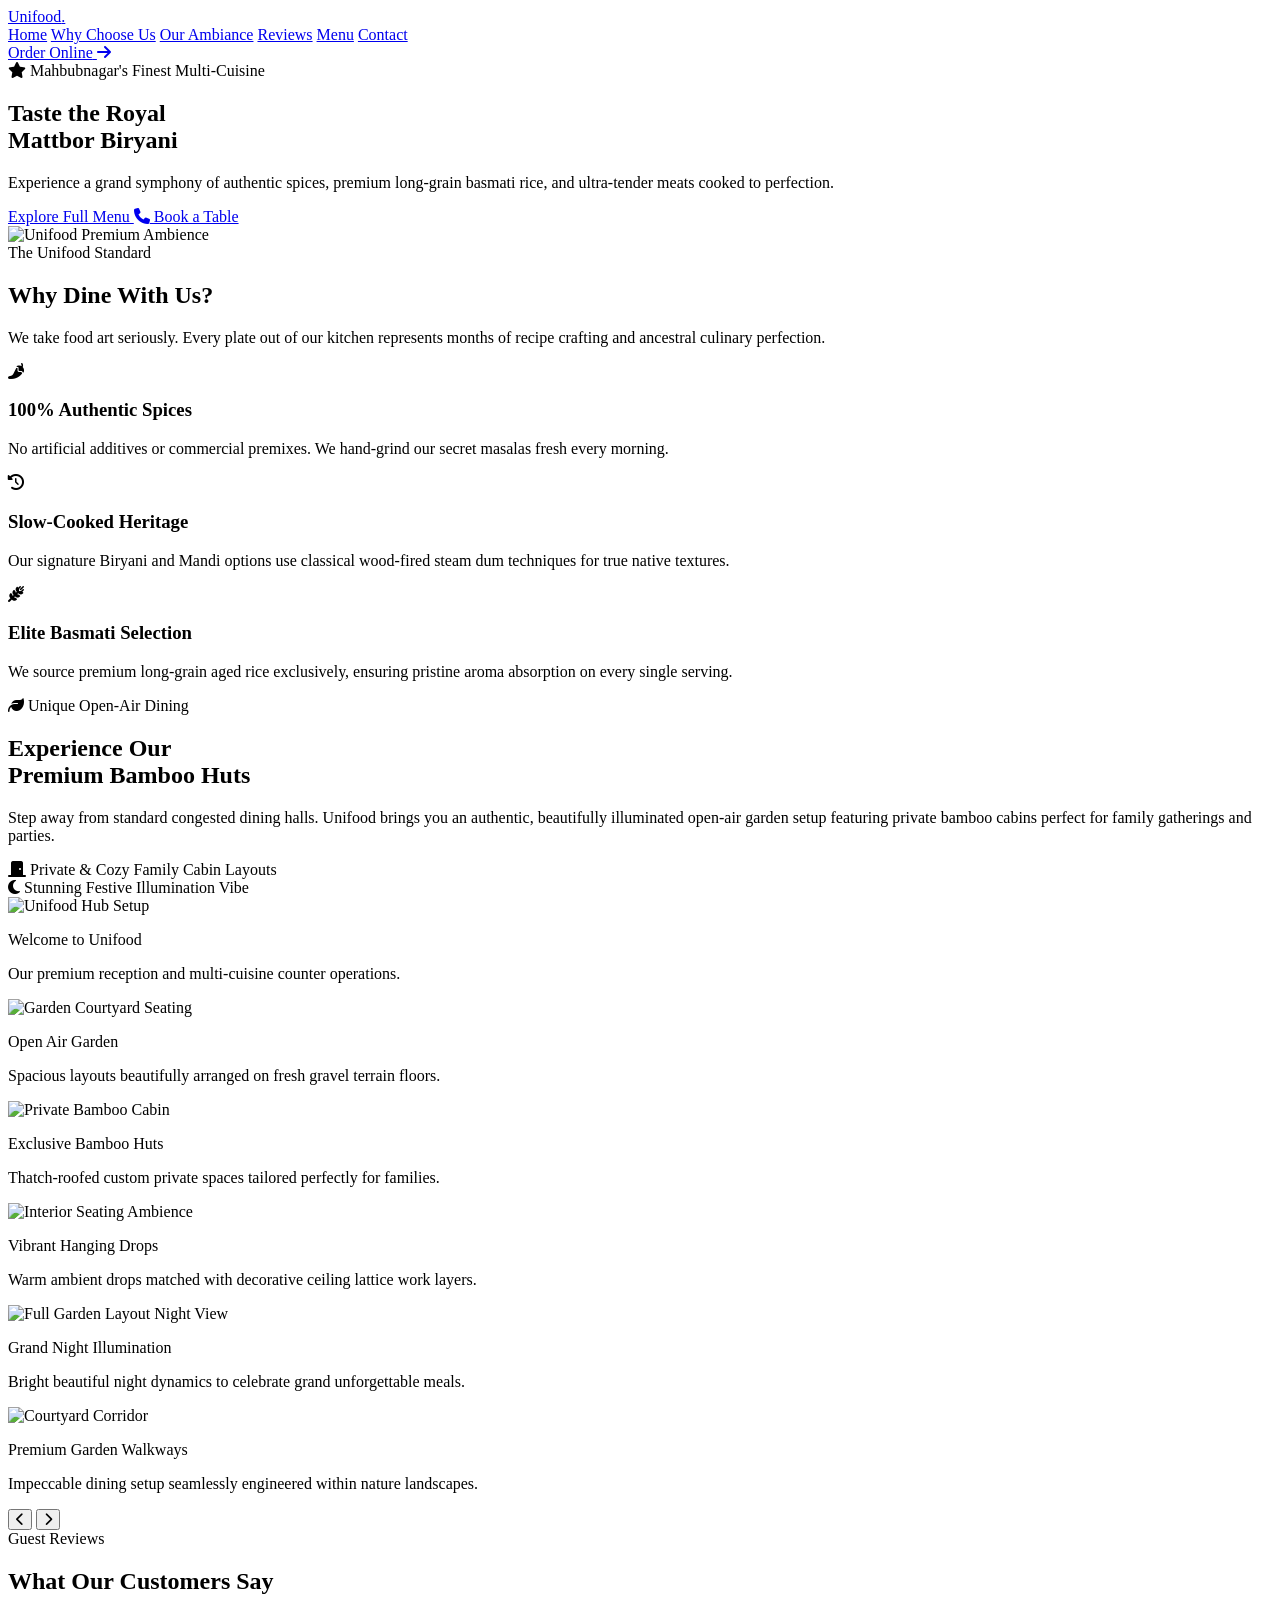
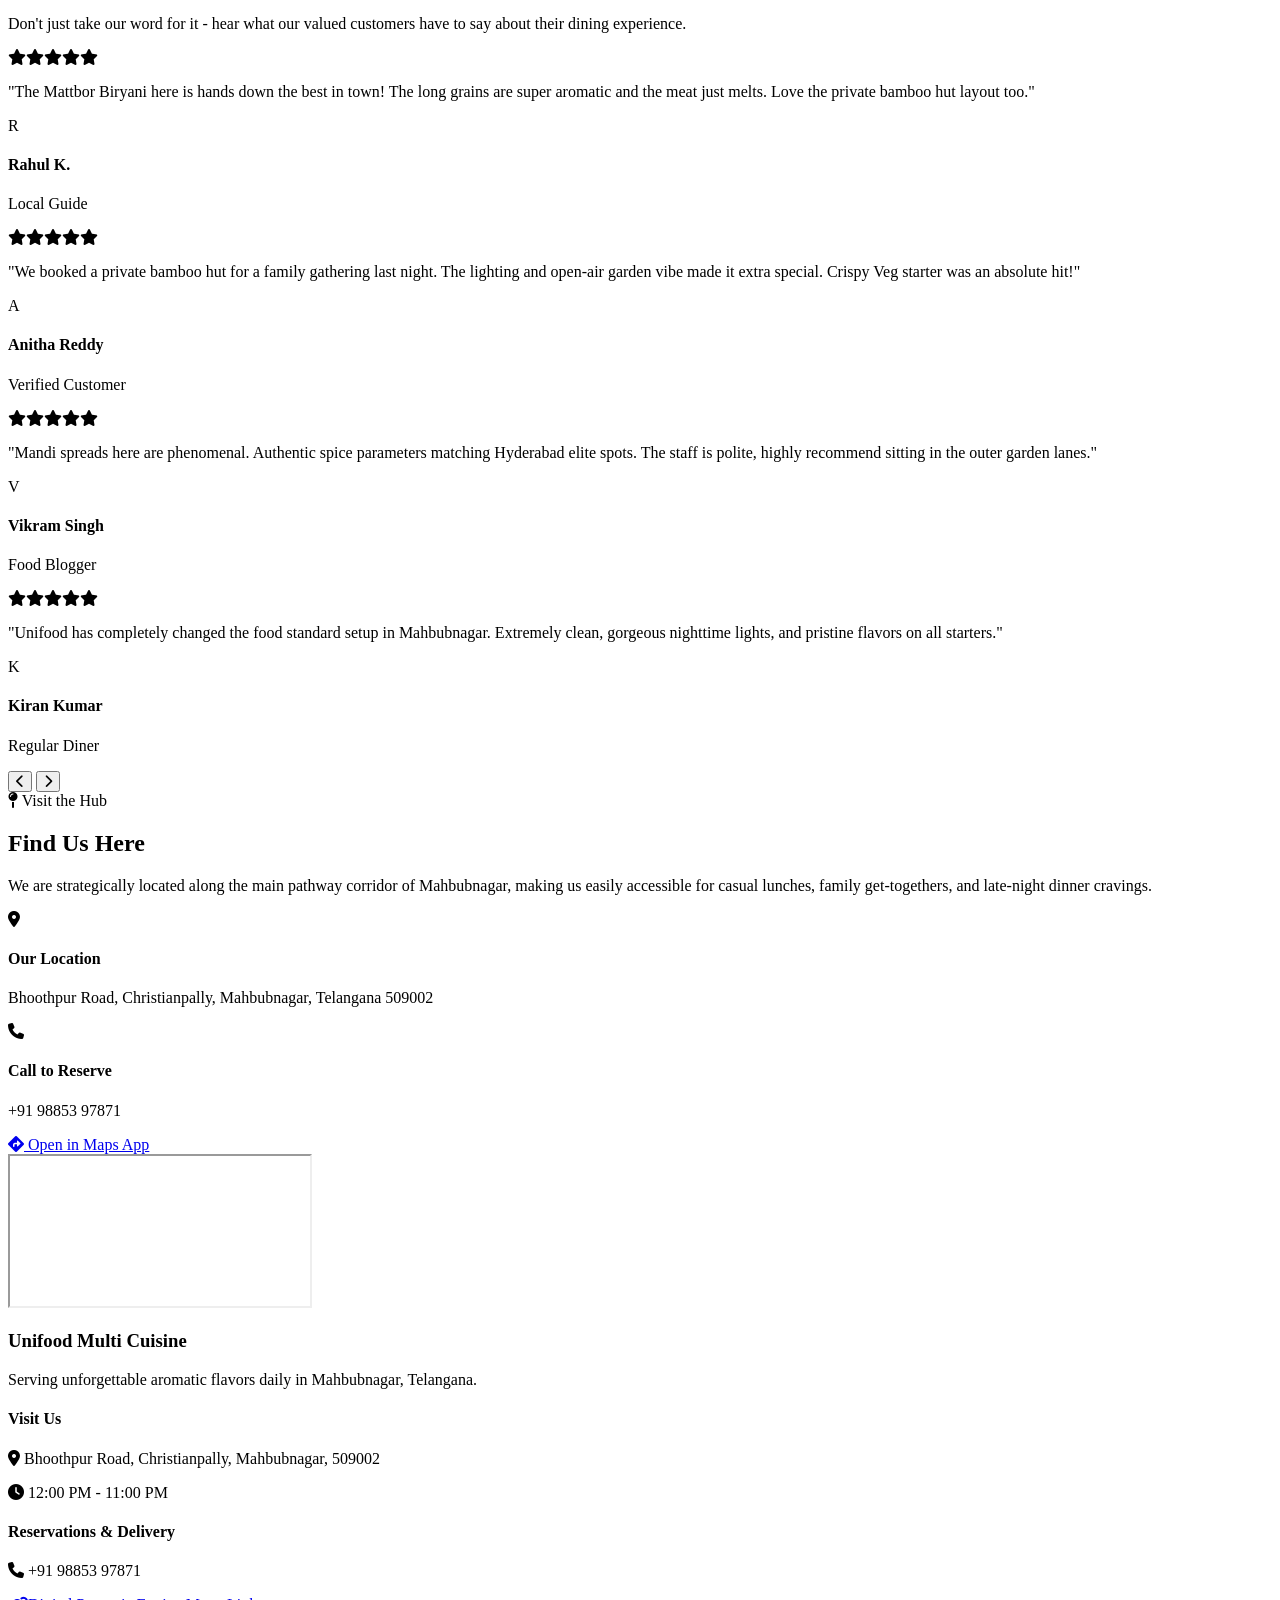
==== index.html @ d4cb348f "Update index.html" ====
<!DOCTYPE html>
<html lang="en" class="scroll-smooth">
<head>
    <meta charset="UTF-8">
    <meta name="viewport" content="width=device-width, initial-scale=1.0">
    <title>Unifood Multi Cuisine Restaurant | Home</title>
    <script src="https://cdn.tailwindcss.com"></script>
    <link rel="preconnect" href="https://fonts.googleapis.com">
    <link rel="preconnect" href="https://fonts.gstatic.com" crossorigin>
    <link href="https://fonts.googleapis.com/css2?family=Playfair+Display:ital,wght=0,400..900;1,400..900&family=Plus+Jakarta+Sans:wght=300;400;500;600;700&display=swap" rel="stylesheet">
    <link rel="stylesheet" href="https://cdnjs.cloudflare.com/ajax/libs/font-awesome/6.4.0/css/all.min.css">
    <script src="https://unpkg.com/scrollreveal"></script>
    <link rel="stylesheet" href="styles.css">
</head>
<body class="bg-[#FBF9F4] text-[#2C2A29] font-['Plus_Jakarta_Sans'] overflow-x-hidden">

    <header class="fixed top-0 left-0 w-full z-40 bg-[#FBF9F4]/90 backdrop-blur-md border-b border-[#EAE6DF]">
        <div class="max-w-7xl mx-auto px-6 h-20 flex items-center justify-between">
            <a href="index.html" class="font-['Playfair_Display'] text-2xl font-bold tracking-tight text-[#3A4D39]">
                Unifood<span class="text-[#C75B39]">.</span>
            </a>
            
            <nav class="hidden md:flex items-center space-x-8 font-medium text-sm tracking-wide text-[#5C5A54]">
                <a href="index.html" class="text-[#C75B39]">Home</a>
                <a href="#why-choose-us" class="hover:text-[#C75B39] transition-colors">Why Choose Us</a>
                <a href="#ambiance" class="hover:text-[#C75B39] transition-colors">Our Ambiance</a>
                <a href="#testimonials" class="hover:text-[#C75B39] transition-colors">Reviews</a>
                <a href="menu.html" class="hover:text-[#C75B39] transition-colors">Menu</a>
                <a href="#find-us" class="hover:text-[#C75B39] transition-colors">Contact</a>
            </nav>

            <a href="menu.html" class="bg-[#3A4D39] text-white px-6 py-2.5 rounded-full text-sm font-semibold hover:bg-[#2C3A2B] transition-all transform hover:scale-105 shadow-sm flex items-center space-x-2">
                <span>Order Online</span>
                <i class="fa-solid fa-arrow-right text-xs"></i>
            </a>
        </div>
    </header>

    <section id="hero" class="min-h-screen pt-32 md:pt-24 flex items-center relative overflow-hidden px-6">
        <div class="max-w-7xl mx-auto grid grid-cols-1 lg:grid-cols-12 gap-12 items-center w-full mt-4 md:mt-0">
            <div class="lg:col-span-6 space-y-6 anim-hero-left">
                <span class="text-[#C75B39] font-semibold tracking-widest text-xs uppercase bg-[#C75B39]/10 px-3 py-1 rounded-full">
                    <i class="fa-solid fa-star mr-1"></i> Mahbubnagar's Finest Multi-Cuisine
                </span>
                <h1 class="font-['Playfair_Display'] text-5xl md:text-6xl lg:text-7xl font-bold leading-[1.1] text-[#2C3A2B]">
                    Taste the Royal <br>
                    <span class="text-[#C75B39] italic">Mattbor Biryani</span>
                </h1>
                <p class="text-[#7C7973] text-base md:text-lg max-w-lg leading-relaxed">
                    Experience a grand symphony of authentic spices, premium long-grain basmati rice, and ultra-tender meats cooked to perfection.
                </p>
                <div class="flex flex-wrap gap-4 pt-2">
                    <a href="menu.html" class="bg-[#C75B39] text-white px-8 py-3.5 rounded-full font-semibold hover:bg-[#A84A2D] transition-all shadow-md text-center w-full sm:w-auto">
                        Explore Full Menu
                    </a>
                    <a href="tel:09885397871" class="border border-[#3A4D39] text-[#3A4D39] px-8 py-3.5 rounded-full font-semibold hover:bg-[#3A4D39] hover:text-white transition-all text-center w-full sm:w-auto">
                        <i class="fa-solid fa-phone mr-2"></i> Book a Table
                    </a>
                </div>
            </div>

            <div class="lg:col-span-6 relative flex justify-center lg:justify-end anim-hero-right">
                <div class="absolute inset-0 bg-[#3A4D39]/5 rounded-full blur-3xl -z-10 transform scale-75"></div>
                <div class="w-[320px] h-[420px] sm:w-[420px] sm:h-[540px] rounded-tl-[160px] rounded-tr-[40px] rounded-bl-[40px] rounded-br-[200px] overflow-hidden border-8 border-white shadow-2xl relative bg-[#3A4D39]">
                    <img src="https://pin.it/5Z6EQFlkf" alt="Unifood Premium Ambience" class="w-full h-full object-cover transform hover:scale-110 transition-transform duration-700 ease-out">
                </div>
            </div>
        </div>
    </section>

    <section id="why-choose-us" class="py-24 bg-[#F5F2EA] px-6 border-y border-[#EAE6DF]">
        <div class="max-w-7xl mx-auto text-center mb-16 anim-reveal-up">
            <span class="text-[#C75B39] font-bold tracking-widest text-xs uppercase">The Unifood Standard</span>
            <h2 class="font-['Playfair_Display'] text-4xl md:text-5xl font-bold text-[#2C3A2B] mt-2">Why Dine With Us?</h2>
            <p class="text-[#7C7973] max-w-xl mx-auto mt-4 text-sm">We take food art seriously. Every plate out of our kitchen represents months of recipe crafting and ancestral culinary perfection.</p>
        </div>
        <div class="max-w-7xl mx-auto grid grid-cols-1 md:grid-cols-3 gap-8">
            <div class="bg-white p-8 rounded-[32px] border border-[#EAE6DF] shadow-sm anim-reveal-up">
                <div class="w-14 h-14 rounded-2xl bg-[#3A4D39]/10 flex items-center justify-center text-[#3A4D39] text-2xl mb-6"><i class="fa-solid fa-pepper-hot"></i></div>
                <h3 class="font-['Playfair_Display'] text-xl font-bold mb-3 text-[#2C3A2B]">100% Authentic Spices</h3>
                <p class="text-sm text-[#7C7973] leading-relaxed">No artificial additives or commercial premixes. We hand-grind our secret masalas fresh every morning.</p>
            </div>
            <div class="bg-white p-8 rounded-[32px] border border-[#EAE6DF] shadow-sm anim-reveal-up">
                <div class="w-14 h-14 rounded-2xl bg-[#C75B39]/10 flex items-center justify-center text-[#C75B39] text-2xl mb-6"><i class="fa-solid fa-clock-rotate-left"></i></div>
                <h3 class="font-['Playfair_Display'] text-xl font-bold mb-3 text-[#2C3A2B]">Slow-Cooked Heritage</h3>
                <p class="text-sm text-[#7C7973] leading-relaxed">Our signature Biryani and Mandi options use classical wood-fired steam dum techniques for true native textures.</p>
            </div>
            <div class="bg-white p-8 rounded-[32px] border border-[#EAE6DF] shadow-sm anim-reveal-up">
                <div class="w-14 h-14 rounded-2xl bg-amber-100 flex items-center justify-center text-amber-800 text-2xl mb-6"><i class="fa-solid fa-wheat-awn"></i></div>
                <h3 class="font-['Playfair_Display'] text-xl font-bold mb-3 text-[#2C3A2B]">Elite Basmati Selection</h3>
                <p class="text-sm text-[#7C7973] leading-relaxed">We source premium long-grain aged rice exclusively, ensuring pristine aroma absorption on every single serving.</p>
            </div>
        </div>
    </section>

    <section id="ambiance" class="py-24 bg-[#FBF9F4] px-6">
        <div class="max-w-7xl mx-auto">
            <div class="grid grid-cols-1 lg:grid-cols-12 gap-12 items-center">
                
                <div class="lg:col-span-5 space-y-6 anim-reveal-left">
                    <span class="text-[#3A4D39] font-bold tracking-widest text-xs uppercase bg-[#3A4D39]/10 px-3 py-1 rounded-full">
                        <i class="fa-solid fa-leaf mr-1"></i> Unique Open-Air Dining
                    </span>
                    <h2 class="font-['Playfair_Display'] text-4xl md:text-5xl font-bold text-[#2C3A2B] leading-tight">
                        Experience Our <br>
                        <span class="text-[#3A4D39] italic">Premium Bamboo Huts</span>
                    </h2>
                    <p class="text-[#7C7973] text-sm leading-relaxed">
                        Step away from standard congested dining halls. Unifood brings you an authentic, beautifully illuminated open-air garden setup featuring private bamboo cabins perfect for family gatherings and parties.
                    </p>

                    <div class="space-y-3 pt-2">
                        <div class="flex items-center space-x-3 text-sm font-semibold text-[#2C2A29]">
                            <i class="fa-solid fa-door-closed text-[#3A4D39] bg-[#E8F0EA] p-2.5 rounded-xl text-xs"></i>
                            <span>Private & Cozy Family Cabin Layouts</span>
                        </div>
                        <div class="flex items-center space-x-3 text-sm font-semibold text-[#2C2A29]">
                            <i class="fa-solid fa-moon text-[#3A4D39] bg-[#E8F0EA] p-2.5 rounded-xl text-xs"></i>
                            <span>Stunning Festive Illumination Vibe</span>
                        </div>
                    </div>
                </div>

                <div class="lg:col-span-7 relative group anim-reveal-right">
                    <div class="w-full h-[320px] sm:h-[460px] rounded-[40px] overflow-hidden border-8 border-white shadow-2xl relative bg-[#2C3A2B]">
                        
                        <div class="slider-slide absolute inset-0 opacity-100 transition-opacity duration-1000 ease-in-out">
                            <img src="https://pin.it/2hPwobMpy" alt="Unifood Hub Setup" class="w-full h-full object-cover">
                            <div class="absolute bottom-0 left-0 w-full bg-gradient-to-t from-black/80 to-transparent p-6 pt-12">
                                <p class="text-white font-bold text-lg">Welcome to Unifood</p>
                                <p class="text-stone-300 text-xs">Our premium reception and multi-cuisine counter operations.</p>
                            </div>
                        </div>

                        <div class="slider-slide absolute inset-0 opacity-0 transition-opacity duration-1000 ease-in-out">
                            <img src="https://pin.it/63oJf3GnY" alt="Garden Courtyard Seating" class="w-full h-full object-cover">
                            <div class="absolute bottom-0 left-0 w-full bg-gradient-to-t from-black/80 to-transparent p-6 pt-12">
                                <p class="text-white font-bold text-lg">Open Air Garden</p>
                                <p class="text-stone-300 text-xs">Spacious layouts beautifully arranged on fresh gravel terrain floors.</p>
                            </div>
                        </div>

                        <div class="slider-slide absolute inset-0 opacity-0 transition-opacity duration-1000 ease-in-out">
                            <img src="https://pin.it/750qje8me" alt="Private Bamboo Cabin" class="w-full h-full object-cover">
                            <div class="absolute bottom-0 left-0 w-full bg-gradient-to-t from-black/80 to-transparent p-6 pt-12">
                                <p class="text-white font-bold text-lg">Exclusive Bamboo Huts</p>
                                <p class="text-stone-300 text-xs">Thatch-roofed custom private spaces tailored perfectly for families.</p>
                            </div>
                        </div>

                        <div class="slider-slide absolute inset-0 opacity-0 transition-opacity duration-1000 ease-in-out">
                            <img src="https://pin.it/4QLuRE7xm" alt="Interior Seating Ambience" class="w-full h-full object-cover">
                            <div class="absolute bottom-0 left-0 w-full bg-gradient-to-t from-black/80 to-transparent p-6 pt-12">
                                <p class="text-white font-bold text-lg">Vibrant Hanging Drops</p>
                                <p class="text-stone-300 text-xs">Warm ambient drops matched with decorative ceiling lattice work layers.</p>
                            </div>
                        </div>

                        <div class="slider-slide absolute inset-0 opacity-0 transition-opacity duration-1000 ease-in-out">
                            <img src="c:\Users\Anusha\Downloads\pexels-this-and-no-internet-25-288559-35336025 (1).jpg" alt="Full Garden Layout Night View" class="w-full h-full object-cover">
                            <div class="absolute bottom-0 left-0 w-full bg-gradient-to-t from-black/80 to-transparent p-6 pt-12">
                                <p class="text-white font-bold text-lg">Grand Night Illumination</p>
                                <p class="text-stone-300 text-xs">Bright beautiful night dynamics to celebrate grand unforgettable meals.</p>
                            </div>
                        </div>

                        <div class="slider-slide absolute inset-0 opacity-0 transition-opacity duration-1000 ease-in-out">
                            <img src="c:\Users\Anusha\Downloads\pexels-cottonbro-6603112.jpg" alt="Courtyard Corridor" class="w-full h-full object-cover">
                            <div class="absolute bottom-0 left-0 w-full bg-gradient-to-t from-black/80 to-transparent p-6 pt-12">
                                <p class="text-white font-bold text-lg">Premium Garden Walkways</p>
                                <p class="text-stone-300 text-xs">Impeccable dining setup seamlessly engineered within nature landscapes.</p>
                            </div>
                        </div>

                        <button onclick="shiftSlide(-1)" class="absolute left-4 top-1/2 -translate-y-1/2 w-10 h-10 rounded-full bg-white/20 backdrop-blur-md text-white hover:bg-white hover:text-[#2C3A2B] transition-all flex items-center justify-center opacity-0 group-hover:opacity-100 shadow">
                            <i class="fa-solid fa-chevron-left text-sm"></i>
                        </button>
                        <button onclick="shiftSlide(1)" class="absolute right-4 top-1/2 -translate-y-1/2 w-10 h-10 rounded-full bg-white/20 backdrop-blur-md text-white hover:bg-white hover:text-[#2C3A2B] transition-all flex items-center justify-center opacity-0 group-hover:opacity-100 shadow">
                            <i class="fa-solid fa-chevron-right text-sm"></i>
                        </button>
                    </div>

                    <div class="flex justify-center space-x-2 mt-4" id="slider-dots"></div>
                </div>
            </div>
        </div>
    </section>

    <section id="testimonials" class="py-24 bg-[#F5F2EA] px-6 border-t border-[#EAE6DF]">
        <div class="max-w-7xl mx-auto text-center mb-16 anim-reveal-up">
            <span class="text-[#C75B39] font-bold tracking-widest text-xs uppercase">Guest Reviews</span>
            <h2 class="font-['Playfair_Display'] text-4xl md:text-5xl font-bold text-[#2C3A2B] mt-2">What Our Customers Say</h2>
            <p class="text-[#7C7973] max-w-2xl mx-auto mt-4 text-sm md:text-base leading-relaxed">
                Don't just take our word for it - hear what our valued customers have to say about their dining experience.
            </p>
        </div>

        <div class="max-w-5xl mx-auto relative px-4 group">
            <div class="overflow-hidden">
                <div id="testimonial-track" class="flex transition-transform duration-500 ease-in-out gap-6" style="transform: translateX(0%);">
                    
                    <div class="w-full md:w-[calc(50%-12px)] shrink-0 bg-white p-8 rounded-[32px] border border-[#EAE6DF] shadow-sm flex flex-col justify-between space-y-6">
                        <div class="space-y-4">
                            <div class="text-amber-500 flex space-x-1">
                                <i class="fa-solid fa-star"></i><i class="fa-solid fa-star"></i><i class="fa-solid fa-star"></i><i class="fa-solid fa-star"></i><i class="fa-solid fa-star"></i>
                            </div>
                            <p class="text-sm text-[#5C5A54] leading-relaxed italic">"The Mattbor Biryani here is hands down the best in town! The long grains are super aromatic and the meat just melts. Love the private bamboo hut layout too."</p>
                        </div>
                        <div class="flex items-center space-x-3">
                            <div class="w-10 h-10 rounded-full bg-[#3A4D39] text-white font-bold flex items-center justify-center text-sm">R</div>
                            <div>
                                <h4 class="text-sm font-bold text-[#2C3A2B]">Rahul K.</h4>
                                <p class="text-[11px] text-gray-400">Local Guide</p>
                            </div>
                        </div>
                    </div>

                    <div class="w-full md:w-[calc(50%-12px)] shrink-0 bg-white p-8 rounded-[32px] border border-[#EAE6DF] shadow-sm flex flex-col justify-between space-y-6">
                        <div class="space-y-4">
                            <div class="text-amber-500 flex space-x-1">
                                <i class="fa-solid fa-star"></i><i class="fa-solid fa-star"></i><i class="fa-solid fa-star"></i><i class="fa-solid fa-star"></i><i class="fa-solid fa-star"></i>
                            </div>
                            <p class="text-sm text-[#5C5A54] leading-relaxed italic">"We booked a private bamboo hut for a family gathering last night. The lighting and open-air garden vibe made it extra special. Crispy Veg starter was an absolute hit!"</p>
                        </div>
                        <div class="flex items-center space-x-3">
                            <div class="w-10 h-10 rounded-full bg-[#C75B39] text-white font-bold flex items-center justify-center text-sm">A</div>
                            <div>
                                <h4 class="text-sm font-bold text-[#2C3A2B]">Anitha Reddy</h4>
                                <p class="text-[11px] text-gray-400">Verified Customer</p>
                            </div>
                        </div>
                    </div>

                    <div class="w-full md:w-[calc(50%-12px)] shrink-0 bg-white p-8 rounded-[32px] border border-[#EAE6DF] shadow-sm flex flex-col justify-between space-y-6">
                        <div class="space-y-4">
                            <div class="text-amber-500 flex space-x-1">
                                <i class="fa-solid fa-star"></i><i class="fa-solid fa-star"></i><i class="fa-solid fa-star"></i><i class="fa-solid fa-star"></i><i class="fa-solid fa-star"></i>
                            </div>
                            <p class="text-sm text-[#5C5A54] leading-relaxed italic">"Mandi spreads here are phenomenal. Authentic spice parameters matching Hyderabad elite spots. The staff is polite, highly recommend sitting in the outer garden lanes."</p>
                        </div>
                        <div class="flex items-center space-x-3">
                            <div class="w-10 h-10 rounded-full bg-stone-700 text-white font-bold flex items-center justify-center text-sm">V</div>
                            <div>
                                <h4 class="text-sm font-bold text-[#2C3A2B]">Vikram Singh</h4>
                                <p class="text-[11px] text-gray-400">Food Blogger</p>
                            </div>
                        </div>
                    </div>

                    <div class="w-full md:w-[calc(50%-12px)] shrink-0 bg-white p-8 rounded-[32px] border border-[#EAE6DF] shadow-sm flex flex-col justify-between space-y-6">
                        <div class="space-y-4">
                            <div class="text-amber-500 flex space-x-1">
                                <i class="fa-solid fa-star"></i><i class="fa-solid fa-star"></i><i class="fa-solid fa-star"></i><i class="fa-solid fa-star"></i><i class="fa-solid fa-star"></i>
                            </div>
                            <p class="text-sm text-[#5C5A54] leading-relaxed italic">"Unifood has completely changed the food standard setup in Mahbubnagar. Extremely clean, gorgeous nighttime lights, and pristine flavors on all starters."</p>
                        </div>
                        <div class="flex items-center space-x-3">
                            <div class="w-10 h-10 rounded-full bg-blue-700 text-white font-bold flex items-center justify-center text-sm">K</div>
                            <div>
                                <h4 class="text-sm font-bold text-[#2C3A2B]">Kiran Kumar</h4>
                                <p class="text-[11px] text-gray-400">Regular Diner</p>
                            </div>
                        </div>
                    </div>

                </div>
            </div>

            <button onclick="shiftReview(-1)" class="absolute -left-4 top-1/2 -translate-y-1/2 w-10 h-10 rounded-full bg-white text-[#2C3A2B] border border-[#EAE6DF] hover:bg-[#3A4D39] hover:text-white shadow-md transition-all flex items-center justify-center opacity-0 group-hover:opacity-100">
                <i class="fa-solid fa-chevron-left text-xs"></i>
            </button>
            <button onclick="shiftReview(1)" class="absolute -right-4 top-1/2 -translate-y-1/2 w-10 h-10 rounded-full bg-white text-[#2C3A2B] border border-[#EAE6DF] hover:bg-[#3A4D39] hover:text-white shadow-md transition-all flex items-center justify-center opacity-0 group-hover:opacity-100">
                <i class="fa-solid fa-chevron-right text-xs"></i>
            </button>
        </div>
    </section>

    <section id="find-us" class="py-24 bg-[#FBF9F4] px-6 border-t border-[#EAE6DF]">
        <div class="max-w-7xl mx-auto grid grid-cols-1 lg:grid-cols-12 gap-12 items-center">
            
            <div class="lg:col-span-5 space-y-6 anim-reveal-left">
                <span class="text-[#3A4D39] font-bold tracking-widest text-xs uppercase bg-[#3A4D39]/10 px-3 py-1 rounded-full">
                    <i class="fa-solid fa-map-pin mr-1"></i> Visit the Hub
                </span>
                <h2 class="font-['Playfair_Display'] text-4xl font-bold text-[#2C3A2B]">Find Us Here</h2>
                <p class="text-[#7C7973] text-sm leading-relaxed">
                    We are strategically located along the main pathway corridor of Mahbubnagar, making us easily accessible for casual lunches, family get-togethers, and late-night dinner cravings. 
                </p>

                <div class="p-6 bg-[#F5F2EA] rounded-3xl border border-[#EAE6DF] space-y-4">
                    <div class="flex items-start space-x-3.5">
                        <i class="fa-solid fa-location-dot text-[#C75B39] text-base mt-1"></i>
                        <div>
                            <h4 class="font-bold text-sm text-[#2C3A2B]">Our Location</h4>
                            <p class="text-xs text-[#7C7973] mt-0.5">Bhoothpur Road, Christianpally, Mahbubnagar, Telangana 509002</p>
                        </div>
                    </div>
                    <div class="flex items-start space-x-3.5 border-t border-[#EAE6DF] pt-4">
                        <i class="fa-solid fa-phone text-[#3A4D39] text-base mt-0.5"></i>
                        <div>
                            <h4 class="font-bold text-sm text-[#2C3A2B]">Call to Reserve</h4>
                            <p class="text-xs text-[#7C7973] mt-0.5">+91 98853 97871</p>
                        </div>
                    </div>
                </div>
                
                <a href="https://maps.google.com/?q=Unifood+Multi+Cuisine+Restaurant+Mahbubnagar" target="_blank" class="inline-block bg-[#3A4D39] text-white px-6 py-3 rounded-full text-xs font-bold tracking-wider uppercase hover:bg-[#2C3A2B] transition-all shadow-sm">
                    <i class="fa-solid fa-diamond-turn-right mr-2"></i> Open in Maps App
                </a>
            </div>

            <div class="lg:col-span-7 anim-reveal-right">
                <div class="w-full h-[350px] sm:h-[420px] rounded-[32px] overflow-hidden border-8 border-white shadow-xl relative bg-stone-200">
                    <iframe 
                        src="https://maps.google.com/maps?q=Unifood%20Multi%20Cuisine%20Restaurant,%20Bhoothpur%20Road,%20Christianpally,%20Mahbubnagar&t=&z=15&ie=UTF8&iwloc=&output=embed" 
                        class="w-full h-full border-0" 
                        allowfullscreen="" 
                        loading="lazy">
                    </iframe>
                </div>
            </div>

        </div>
    </section>

    <footer id="contact" class="bg-[#2C3A2B] text-white pt-16 pb-8 px-6">
        <div class="max-w-7xl mx-auto grid grid-cols-1 md:grid-cols-3 gap-12 pb-12 border-b border-white/10">
            <div class="space-y-4">
                <h3 class="font-['Playfair_Display'] text-2xl font-bold">Unifood Multi Cuisine</h3>
                <p class="text-sm text-stone-400">Serving unforgettable aromatic flavors daily in Mahbubnagar, Telangana.</p>
            </div>
            <div class="space-y-4">
                <h4 class="font-semibold text-lg text-[#EEA47F]">Visit Us</h4>
                <p class="text-sm text-stone-300"><i class="fa-solid fa-location-dot mr-2 text-[#C75B39]"></i> Bhoothpur Road, Christianpally, Mahbubnagar, 509002</p>
                <p class="text-sm text-stone-300"><i class="fa-solid fa-clock mr-2 text-[#C75B39]"></i> 12:00 PM - 11:00 PM</p>
            </div>
            <div class="space-y-4">
                <h4 class="font-semibold text-lg text-[#EEA47F]">Reservations & Delivery</h4>
                <p class="text-sm text-stone-300"><i class="fa-solid fa-phone mr-2 text-[#EEA47F]"></i> +91 98853 97871</p>
                <a href="https://unifoodmulticusinerestaurant.petpooja.com" target="_blank" class="inline-block mt-2 text-sm text-stone-300 hover:text-white"><i class="fa-solid fa-link mr-2 text-xs"></i>Digital Petpooja Engine Menu Link</a>
            </div>
        </div>
    </footer>

    <script>
        document.addEventListener("DOMContentLoaded", () => {
            ScrollReveal().reveal('.anim-hero-left', { origin: 'left', distance: '50px', duration: 800 });
            ScrollReveal().reveal('.anim-hero-right', { origin: 'right', distance: '50px', duration: 800, delay: 200 });
            ScrollReveal().reveal('.anim-reveal-up', { origin: 'bottom', distance: '40px', duration: 800, interval: 100 });
            ScrollReveal().reveal('.anim-reveal-left', { origin: 'left', distance: '40px', duration: 800 });
            ScrollReveal().reveal('.anim-reveal-right', { origin: 'right', distance: '40px', duration: 800 });

            // Ambiance Slider Implementation
            let currentSlideIndex = 0;
            const slides = document.querySelectorAll('.slider-slide');
            const dotsContainer = document.getElementById('slider-dots');

            slides.forEach((_, idx) => {
                const dot = document.createElement('button');
                dot.className = `h-1.5 rounded-full transition-all duration-300 ${idx === 0 ? 'bg-[#3A4D39] w-8' : 'bg-gray-300 w-3'}`;
                dot.addEventListener('click', () => jumpToSlide(idx));
                dotsContainer.appendChild(dot);
            });

            const dots = dotsContainer.querySelectorAll('button');

            window.updateSliderUI = function() {
                slides.forEach((slide, idx) => {
                    if (idx === currentSlideIndex) {
                        slide.classList.remove('opacity-0', 'pointer-events-none');
                        slide.classList.add('opacity-100', 'z-10');
                        dots[idx].className = "h-1.5 rounded-full transition-all duration-300 bg-[#3A4D39] w-8";
                    } else {
                        slide.classList.remove('opacity-100', 'z-10');
                        slide.classList.add('opacity-0', 'pointer-events-none');
                        dots[idx].className = "h-1.5 rounded-full transition-all duration-300 bg-gray-300 w-3";
                    }
                });
            }

            window.shiftSlide = function(direction) {
                currentSlideIndex += direction;
                if (currentSlideIndex >= slides.length) currentSlideIndex = 0;
                if (currentSlideIndex < 0) currentSlideIndex = slides.length - 1;
                updateSliderUI();
            }

            window.jumpToSlide = function(index) {
                currentSlideIndex = index;
                updateSliderUI();
            }

            let autoCycleTimer = setInterval(() => shiftSlide(1), 4000);

            // Testimonial Slider System Engine
            let reviewIdx = 0;
            window.shiftReview = function(direction) {
                const track = document.getElementById('testimonial-track');
                const isMobile = window.innerWidth < 768;
                const totalCards = track.children.length;
                const maxIndex = isMobile ? totalCards - 1 : Math.ceil(totalCards / 2);
                
                reviewIdx += direction;
                if (reviewIdx < 0) reviewIdx = 0;
                if (reviewIdx > maxIndex) reviewIdx = maxIndex;
                
                let shiftingWidth = isMobile ? (reviewIdx * 100) : (reviewIdx * 51);
                track.style.transform = `translateX(-${shiftingWidth}%)`;
            }
        });
    </script>
</body>
</html>
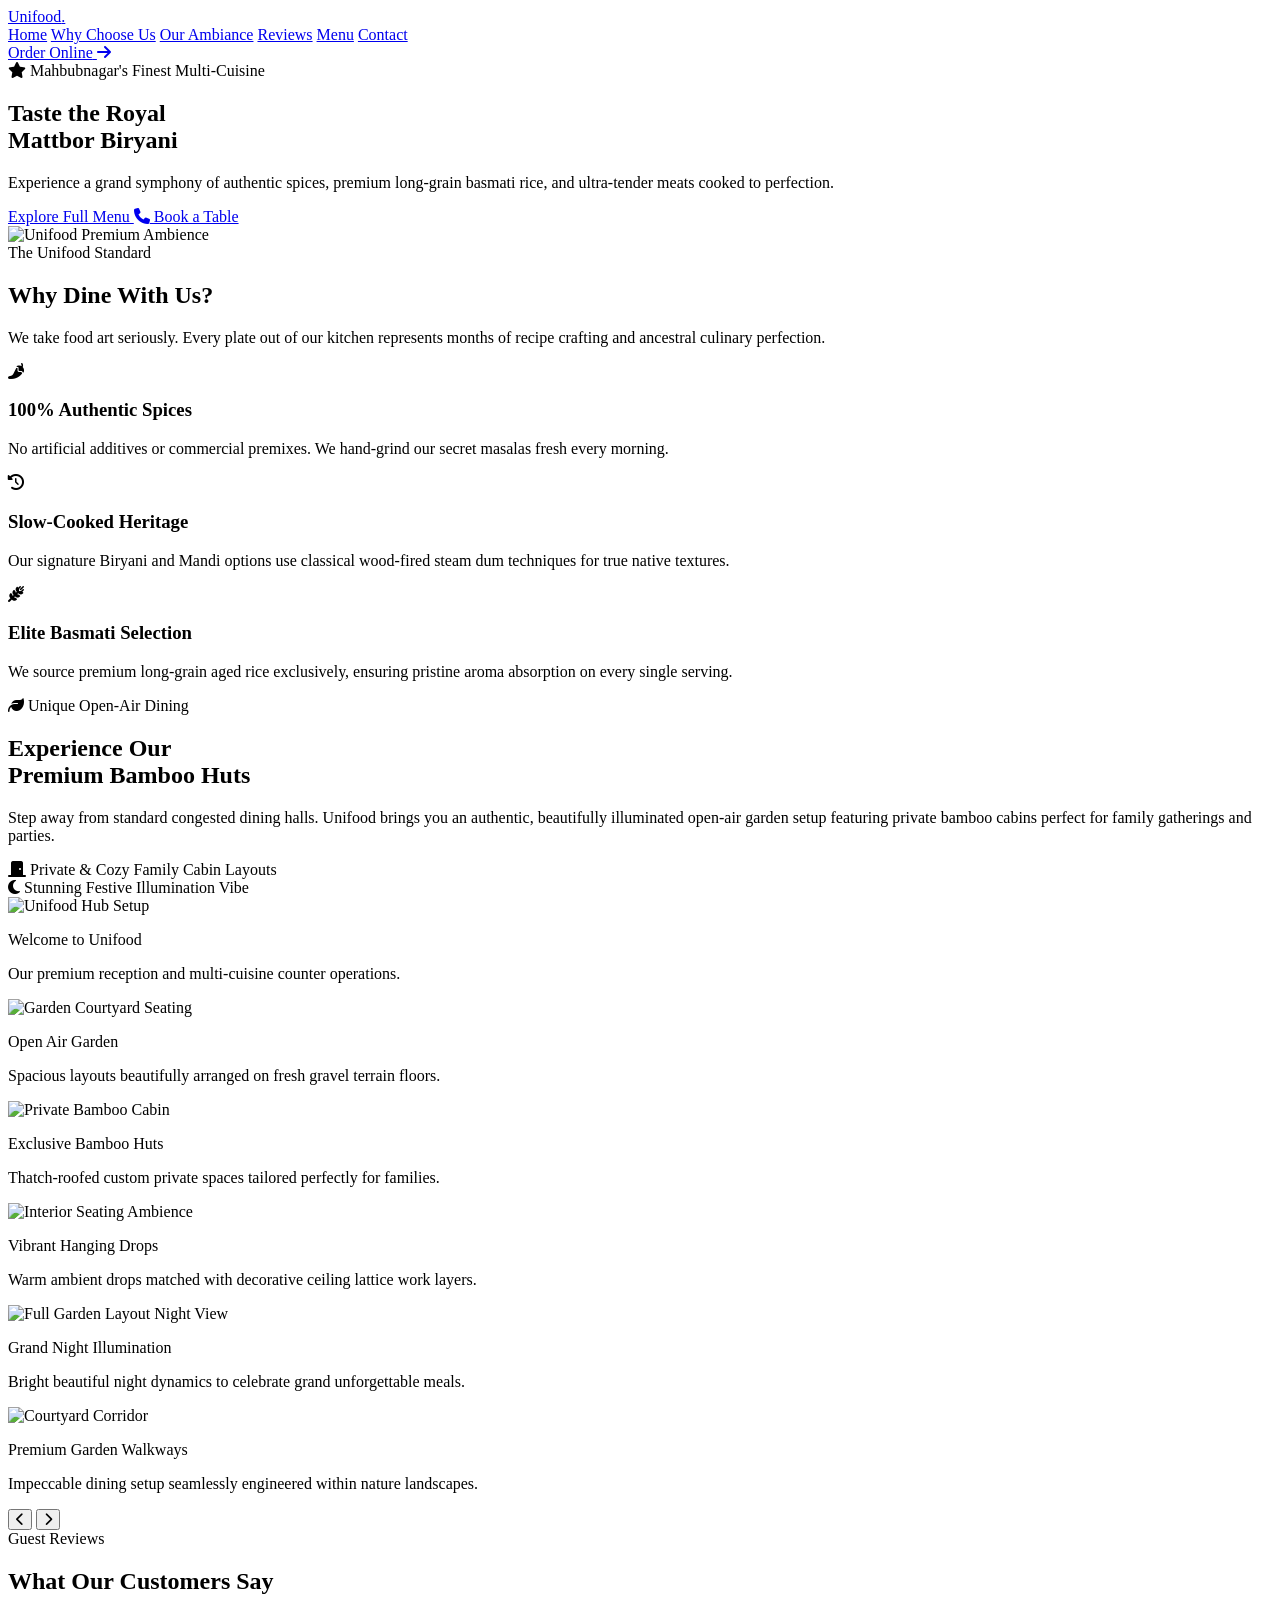
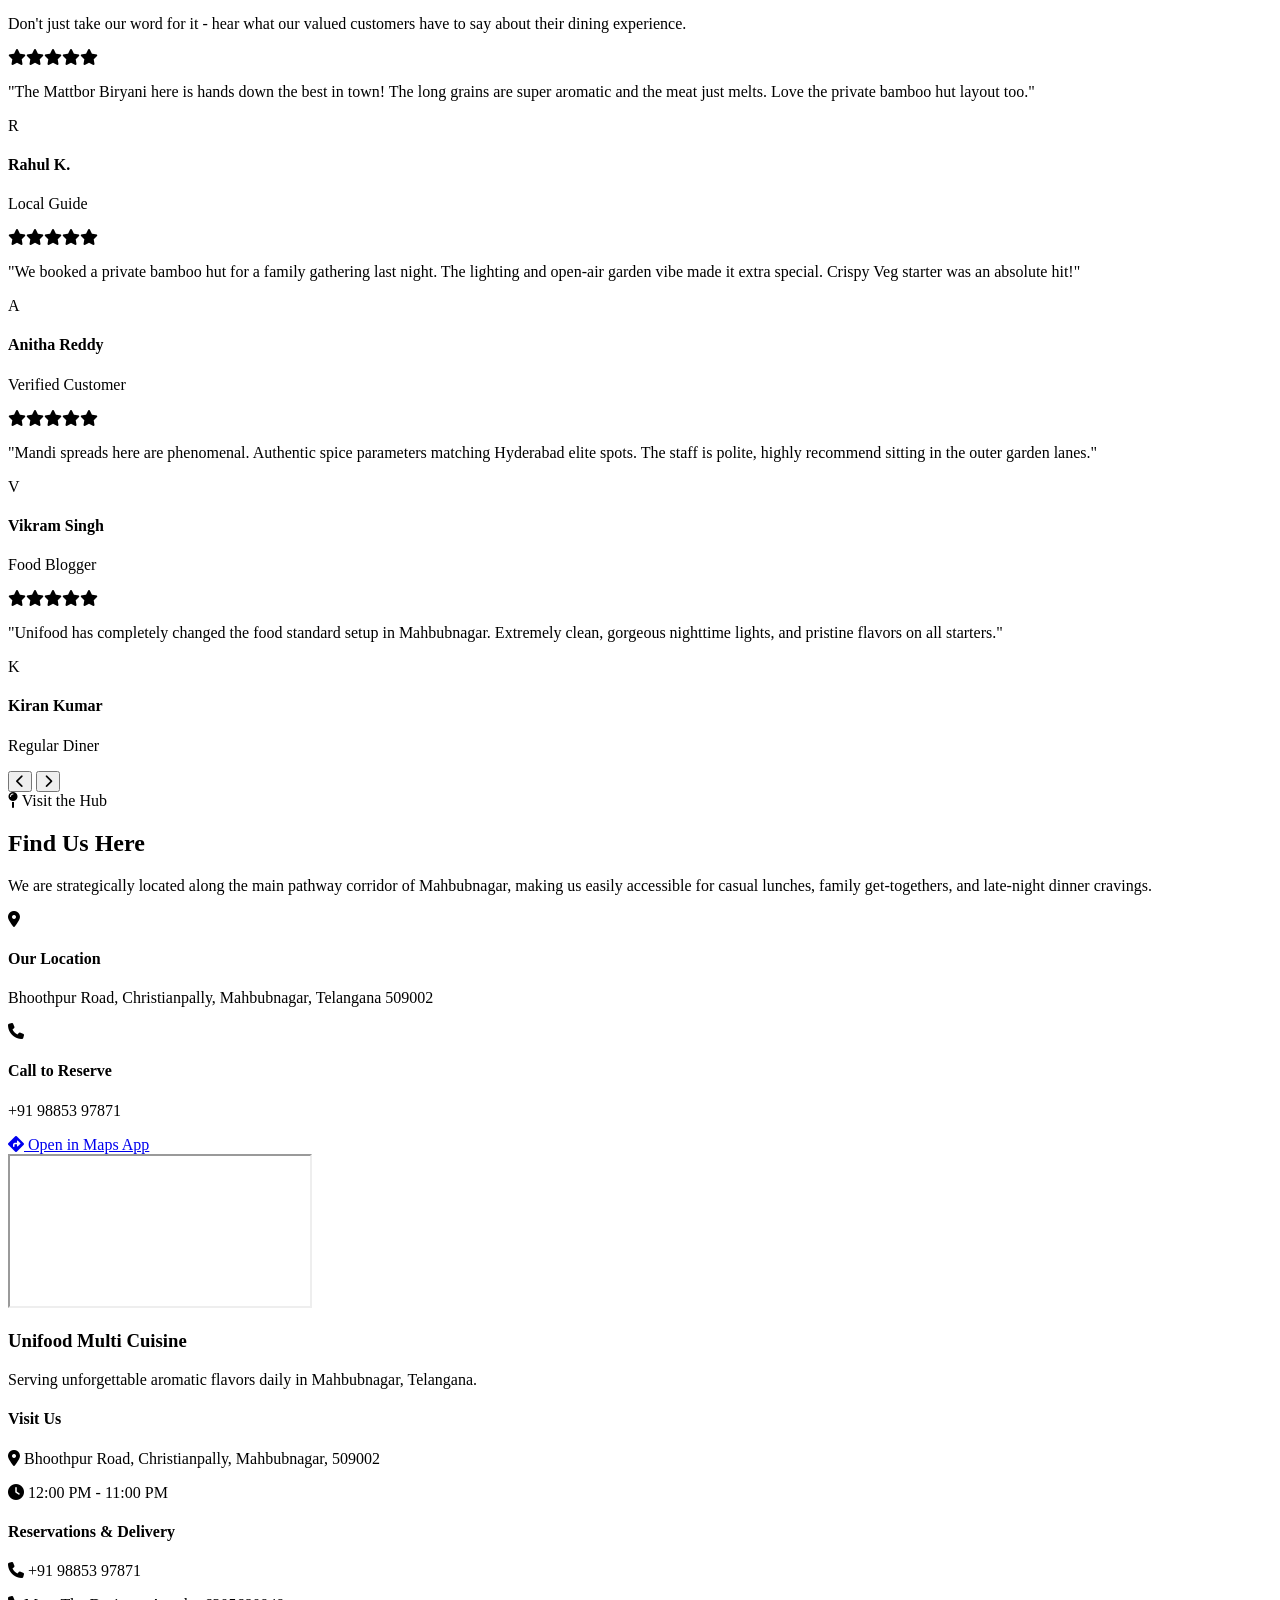
==== commit f831f4f9: "Update index.html" ====
--- a/index.html
+++ b/index.html
@@ -36,8 +36,8 @@
         </div>
     </header>
 
-    <section id="hero" class="min-h-screen pt-32 md:pt-24 flex items-center relative overflow-hidden px-6">
-        <div class="max-w-7xl mx-auto grid grid-cols-1 lg:grid-cols-12 gap-12 items-center w-full mt-4 md:mt-0">
+    <section id="hero" class="min-h-screen pt-24 flex items-center relative overflow-hidden px-6">
+        <div class="max-w-7xl mx-auto grid grid-cols-1 lg:grid-cols-12 gap-12 items-center w-full">
             <div class="lg:col-span-6 space-y-6 anim-hero-left">
                 <span class="text-[#C75B39] font-semibold tracking-widest text-xs uppercase bg-[#C75B39]/10 px-3 py-1 rounded-full">
                     <i class="fa-solid fa-star mr-1"></i> Mahbubnagar's Finest Multi-Cuisine
@@ -50,10 +50,10 @@
                     Experience a grand symphony of authentic spices, premium long-grain basmati rice, and ultra-tender meats cooked to perfection.
                 </p>
                 <div class="flex flex-wrap gap-4 pt-2">
-                    <a href="menu.html" class="bg-[#C75B39] text-white px-8 py-3.5 rounded-full font-semibold hover:bg-[#A84A2D] transition-all shadow-md text-center w-full sm:w-auto">
+                    <a href="menu.html" class="bg-[#C75B39] text-white px-8 py-3.5 rounded-full font-semibold hover:bg-[#A84A2D] transition-all shadow-md">
                         Explore Full Menu
                     </a>
-                    <a href="tel:09885397871" class="border border-[#3A4D39] text-[#3A4D39] px-8 py-3.5 rounded-full font-semibold hover:bg-[#3A4D39] hover:text-white transition-all text-center w-full sm:w-auto">
+                    <a href="tel:09885397871" class="border border-[#3A4D39] text-[#3A4D39] px-8 py-3.5 rounded-full font-semibold hover:bg-[#3A4D39] hover:text-white transition-all">
                         <i class="fa-solid fa-phone mr-2"></i> Book a Table
                     </a>
                 </div>
@@ -62,7 +62,7 @@
             <div class="lg:col-span-6 relative flex justify-center lg:justify-end anim-hero-right">
                 <div class="absolute inset-0 bg-[#3A4D39]/5 rounded-full blur-3xl -z-10 transform scale-75"></div>
                 <div class="w-[320px] h-[420px] sm:w-[420px] sm:h-[540px] rounded-tl-[160px] rounded-tr-[40px] rounded-bl-[40px] rounded-br-[200px] overflow-hidden border-8 border-white shadow-2xl relative bg-[#3A4D39]">
-                    <img src="https://pin.it/5Z6EQFlkf" alt="Unifood Premium Ambience" class="w-full h-full object-cover transform hover:scale-110 transition-transform duration-700 ease-out">
+                    <img src="images/food8.jpg.jpg" alt="Unifood Premium Ambience" class="w-full h-full object-cover transform hover:scale-110 transition-transform duration-700 ease-out">
                 </div>
             </div>
         </div>
@@ -125,7 +125,7 @@
                     <div class="w-full h-[320px] sm:h-[460px] rounded-[40px] overflow-hidden border-8 border-white shadow-2xl relative bg-[#2C3A2B]">
                         
                         <div class="slider-slide absolute inset-0 opacity-100 transition-opacity duration-1000 ease-in-out">
-                            <img src="https://pin.it/2hPwobMpy" alt="Unifood Hub Setup" class="w-full h-full object-cover">
+                            <img src="images/food2.jpg.jpg" alt="Unifood Hub Setup" class="w-full h-full object-cover">
                             <div class="absolute bottom-0 left-0 w-full bg-gradient-to-t from-black/80 to-transparent p-6 pt-12">
                                 <p class="text-white font-bold text-lg">Welcome to Unifood</p>
                                 <p class="text-stone-300 text-xs">Our premium reception and multi-cuisine counter operations.</p>
@@ -133,7 +133,7 @@
                         </div>
 
                         <div class="slider-slide absolute inset-0 opacity-0 transition-opacity duration-1000 ease-in-out">
-                            <img src="https://pin.it/63oJf3GnY" alt="Garden Courtyard Seating" class="w-full h-full object-cover">
+                            <img src="images/food3.jpg.jpg" alt="Garden Courtyard Seating" class="w-full h-full object-cover">
                             <div class="absolute bottom-0 left-0 w-full bg-gradient-to-t from-black/80 to-transparent p-6 pt-12">
                                 <p class="text-white font-bold text-lg">Open Air Garden</p>
                                 <p class="text-stone-300 text-xs">Spacious layouts beautifully arranged on fresh gravel terrain floors.</p>
@@ -141,7 +141,7 @@
                         </div>
 
                         <div class="slider-slide absolute inset-0 opacity-0 transition-opacity duration-1000 ease-in-out">
-                            <img src="https://pin.it/750qje8me" alt="Private Bamboo Cabin" class="w-full h-full object-cover">
+                            <img src="images/food4.jpg.jpg" alt="Private Bamboo Cabin" class="w-full h-full object-cover">
                             <div class="absolute bottom-0 left-0 w-full bg-gradient-to-t from-black/80 to-transparent p-6 pt-12">
                                 <p class="text-white font-bold text-lg">Exclusive Bamboo Huts</p>
                                 <p class="text-stone-300 text-xs">Thatch-roofed custom private spaces tailored perfectly for families.</p>
@@ -149,7 +149,7 @@
                         </div>
 
                         <div class="slider-slide absolute inset-0 opacity-0 transition-opacity duration-1000 ease-in-out">
-                            <img src="https://pin.it/4QLuRE7xm" alt="Interior Seating Ambience" class="w-full h-full object-cover">
+                            <img src="images/food5.jpg.jpg" alt="Interior Seating Ambience" class="w-full h-full object-cover">
                             <div class="absolute bottom-0 left-0 w-full bg-gradient-to-t from-black/80 to-transparent p-6 pt-12">
                                 <p class="text-white font-bold text-lg">Vibrant Hanging Drops</p>
                                 <p class="text-stone-300 text-xs">Warm ambient drops matched with decorative ceiling lattice work layers.</p>
@@ -157,7 +157,7 @@
                         </div>
 
                         <div class="slider-slide absolute inset-0 opacity-0 transition-opacity duration-1000 ease-in-out">
-                            <img src="c:\Users\Anusha\Downloads\pexels-this-and-no-internet-25-288559-35336025 (1).jpg" alt="Full Garden Layout Night View" class="w-full h-full object-cover">
+                            <img src="images/food6.jpg.jpg" alt="Full Garden Layout Night View" class="w-full h-full object-cover">
                             <div class="absolute bottom-0 left-0 w-full bg-gradient-to-t from-black/80 to-transparent p-6 pt-12">
                                 <p class="text-white font-bold text-lg">Grand Night Illumination</p>
                                 <p class="text-stone-300 text-xs">Bright beautiful night dynamics to celebrate grand unforgettable meals.</p>
@@ -165,7 +165,7 @@
                         </div>
 
                         <div class="slider-slide absolute inset-0 opacity-0 transition-opacity duration-1000 ease-in-out">
-                            <img src="c:\Users\Anusha\Downloads\pexels-cottonbro-6603112.jpg" alt="Courtyard Corridor" class="w-full h-full object-cover">
+                            <img src="images/food7.jpg.jpg" alt="Courtyard Corridor" class="w-full h-full object-cover">
                             <div class="absolute bottom-0 left-0 w-full bg-gradient-to-t from-black/80 to-transparent p-6 pt-12">
                                 <p class="text-white font-bold text-lg">Premium Garden Walkways</p>
                                 <p class="text-stone-300 text-xs">Impeccable dining setup seamlessly engineered within nature landscapes.</p>
@@ -337,7 +337,7 @@
             <div class="space-y-4">
                 <h4 class="font-semibold text-lg text-[#EEA47F]">Reservations & Delivery</h4>
                 <p class="text-sm text-stone-300"><i class="fa-solid fa-phone mr-2 text-[#EEA47F]"></i> +91 98853 97871</p>
-                <a href="https://unifoodmulticusinerestaurant.petpooja.com" target="_blank" class="inline-block mt-2 text-sm text-stone-300 hover:text-white"><i class="fa-solid fa-link mr-2 text-xs"></i>Digital Petpooja Engine Menu Link</a>
+                <a><i class="fa-solid fa-phone mr-2 text-xs"></i>Meet The Designer Anusha-6305680949</a>
             </div>
         </div>
     </footer>
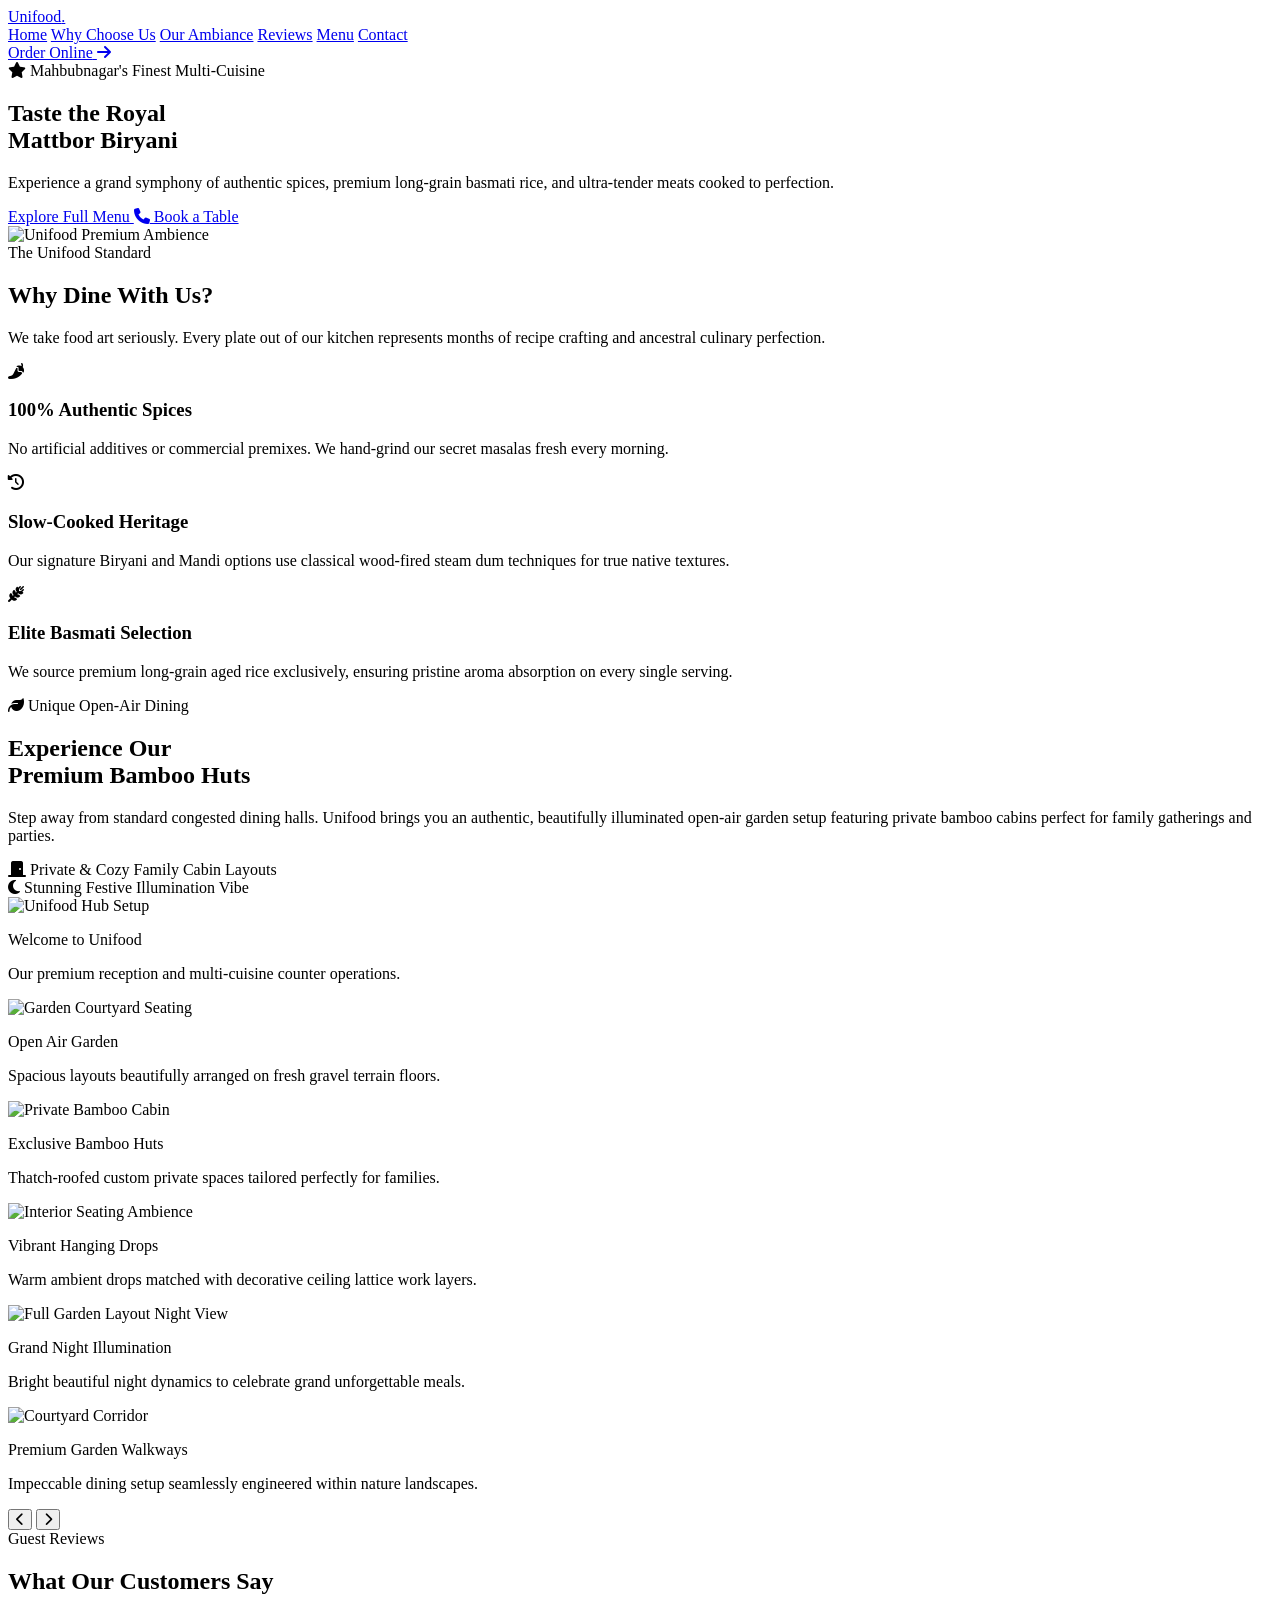
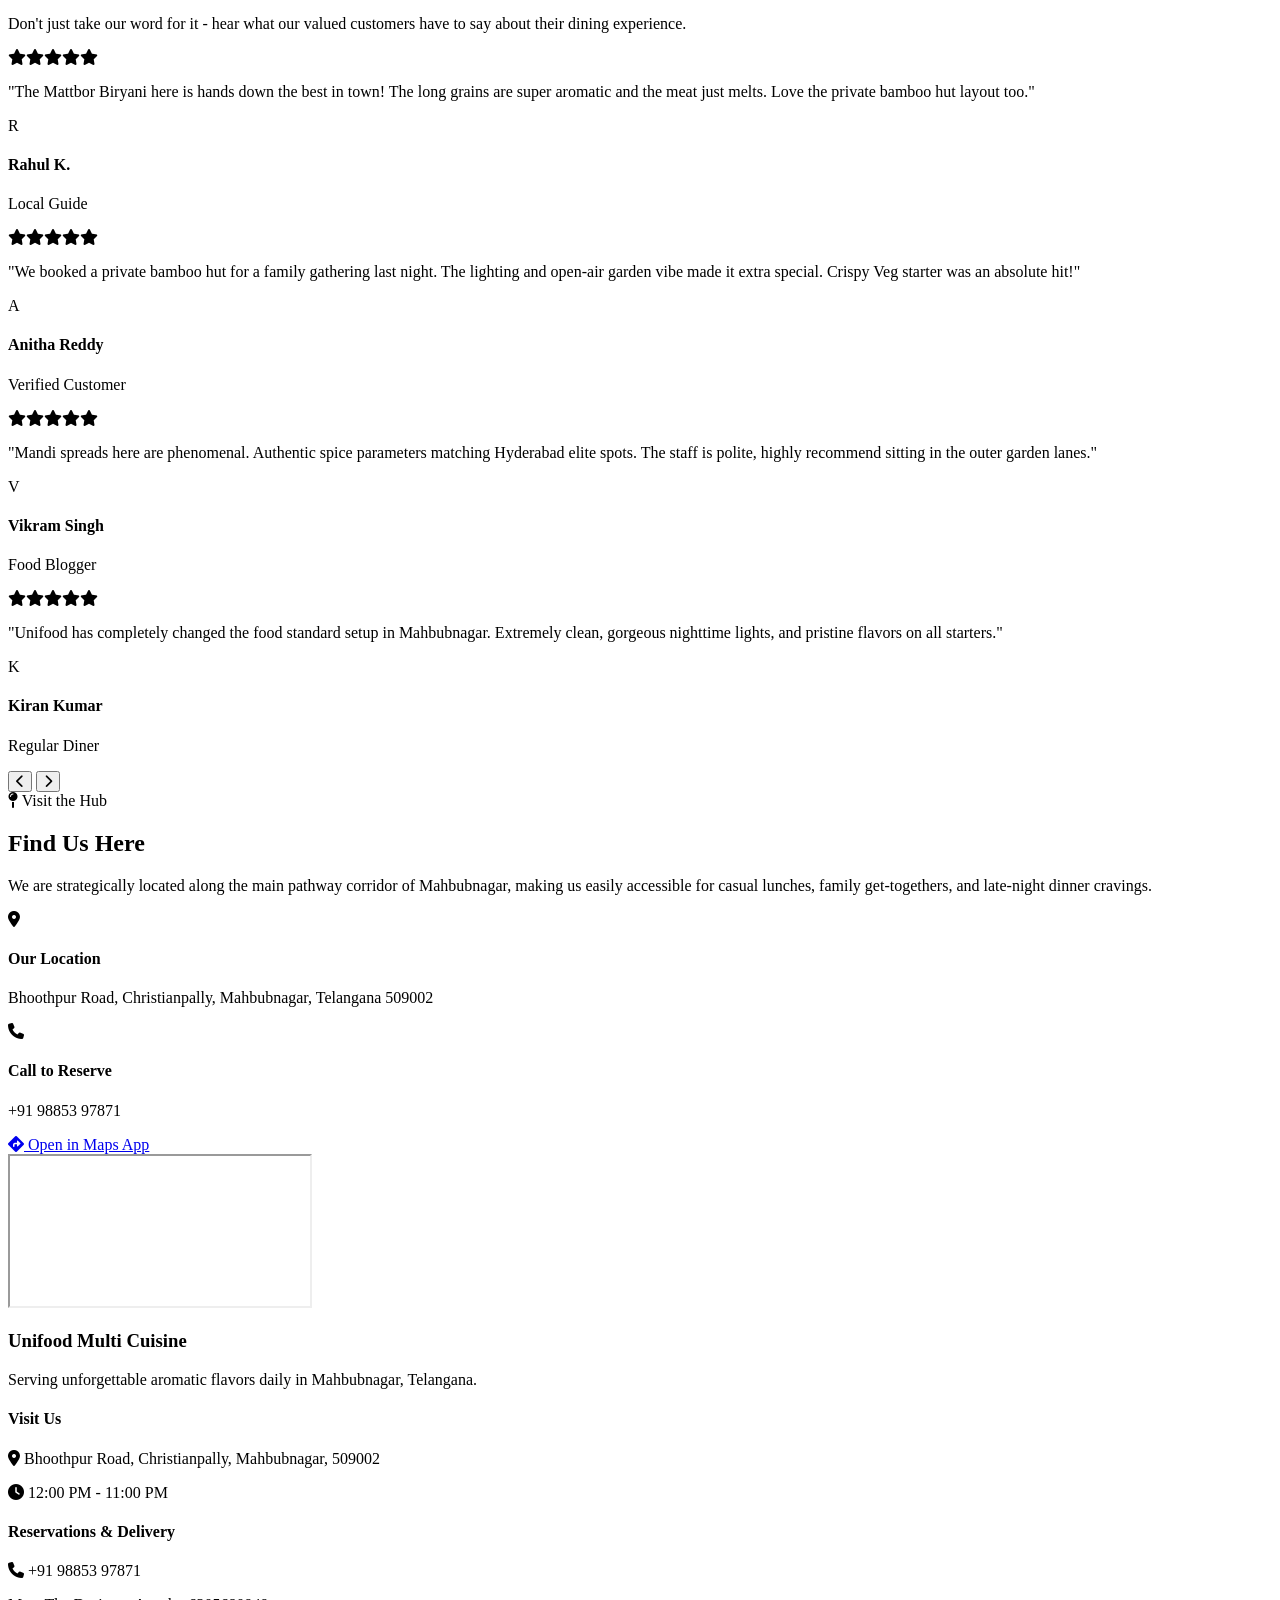
==== commit e7251d99: "Update index.html" ====
--- a/index.html
+++ b/index.html
@@ -337,7 +337,7 @@
             <div class="space-y-4">
                 <h4 class="font-semibold text-lg text-[#EEA47F]">Reservations & Delivery</h4>
                 <p class="text-sm text-stone-300"><i class="fa-solid fa-phone mr-2 text-[#EEA47F]"></i> +91 98853 97871</p>
-                <a><i class="fa-solid fa-phone mr-2 text-xs"></i>Meet The Designer Anusha-6305680949</a>
+                <a><i class="fa-solid fa-whatsup mr-2 text-xs"></i>Meet The Designer Anusha-6305680949</a>
             </div>
         </div>
     </footer>
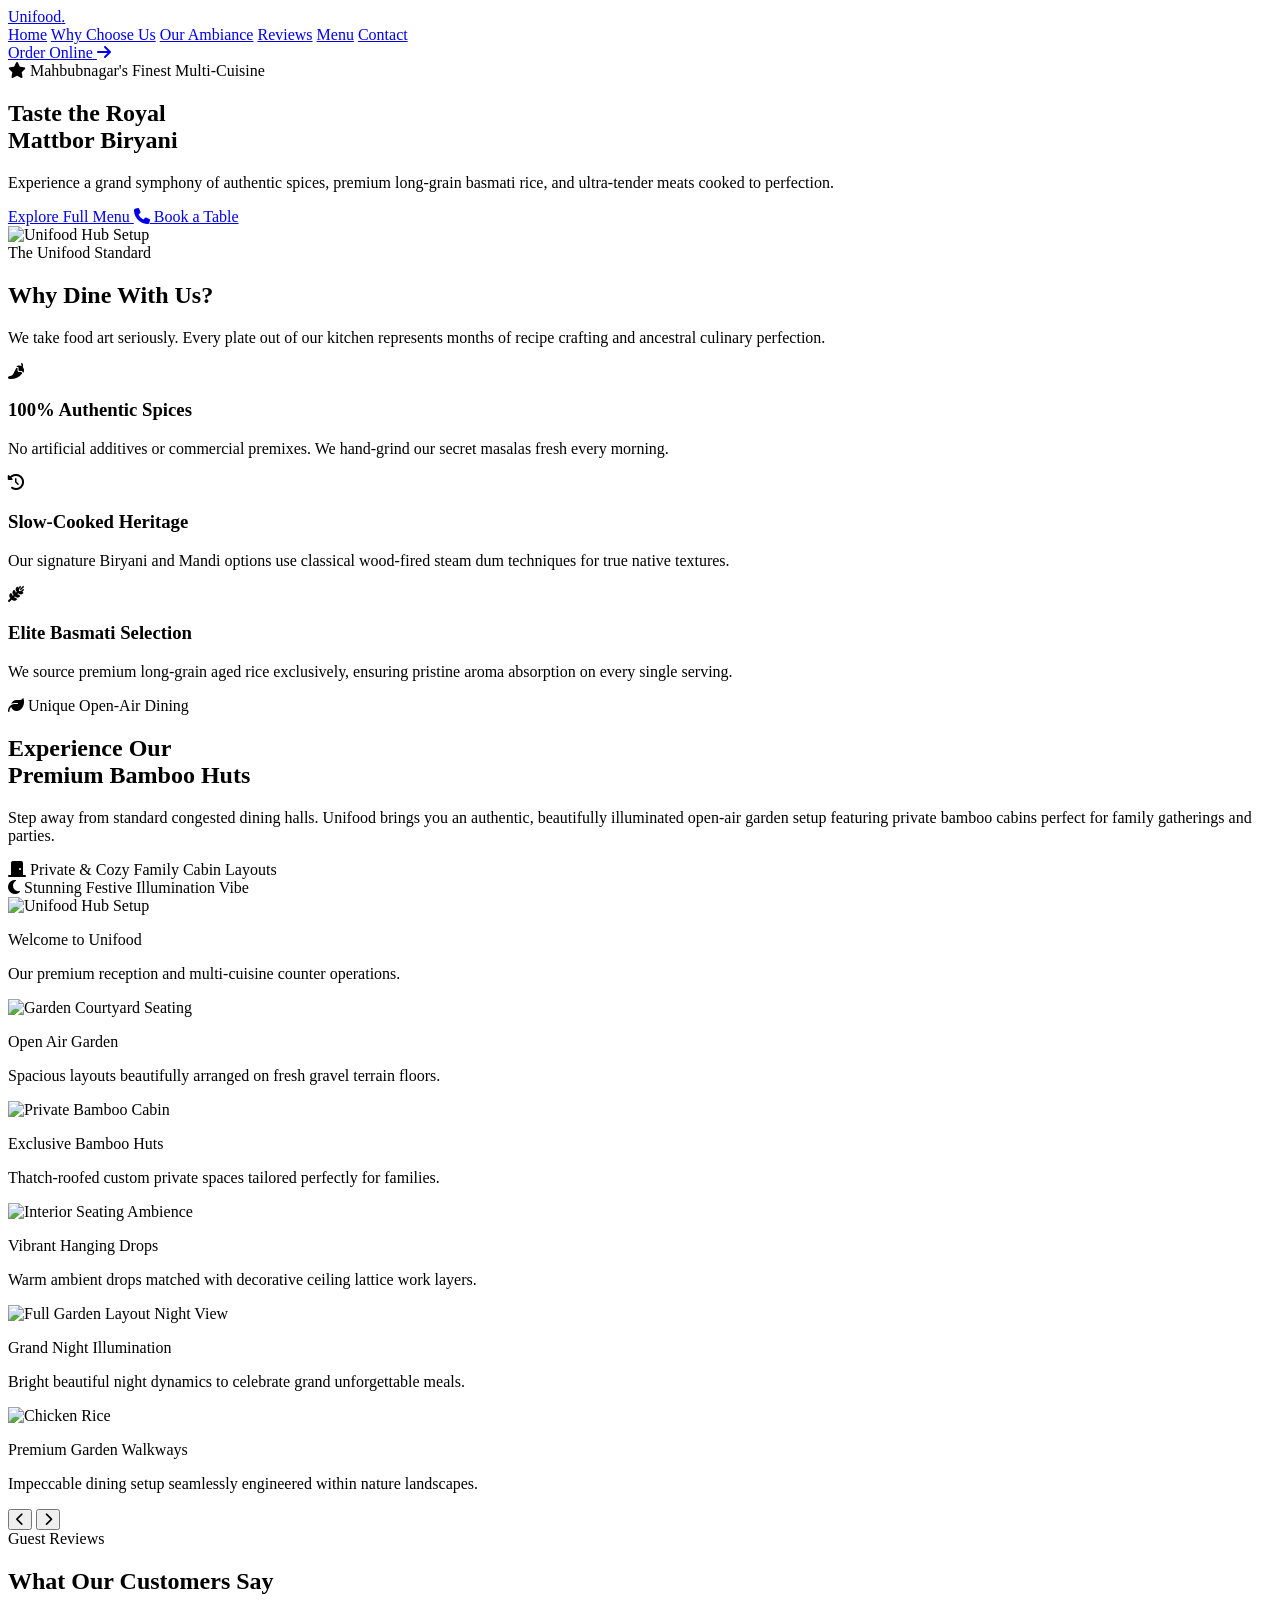
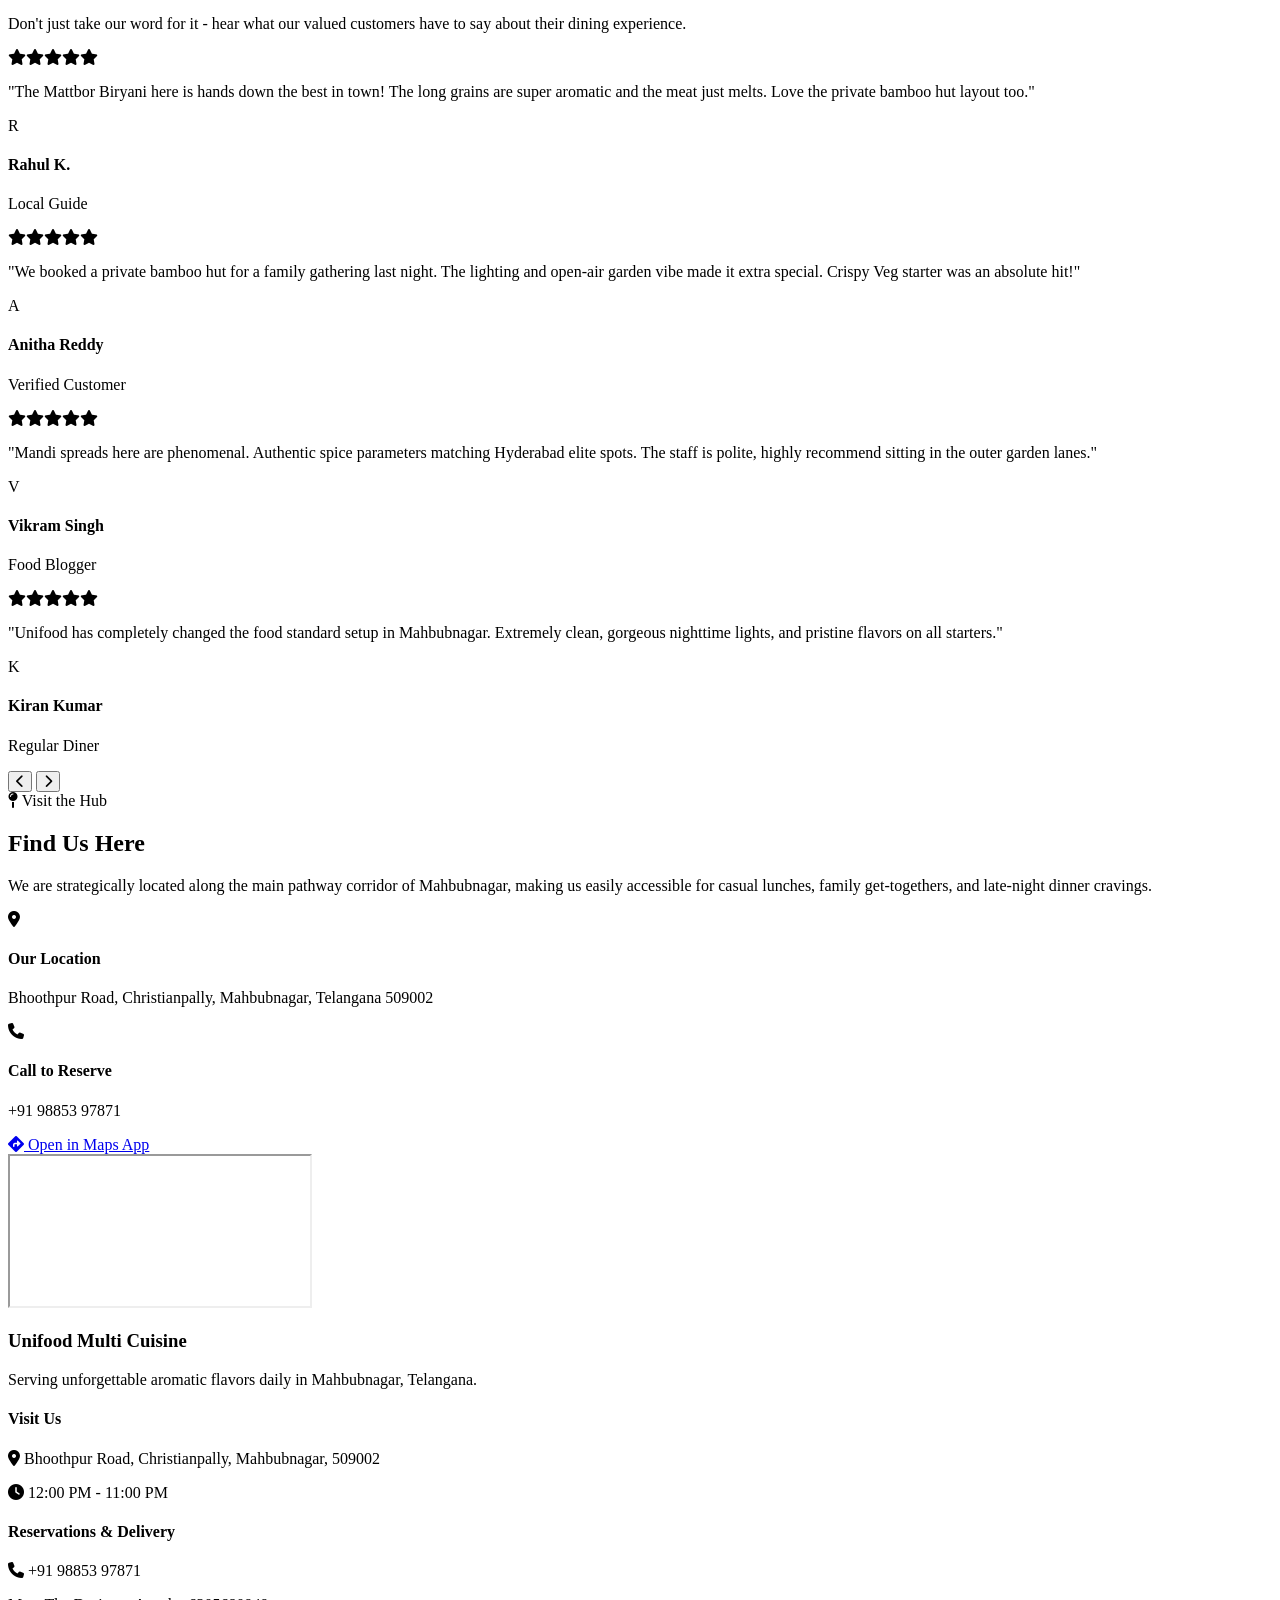
==== commit 24a06079: "Update index.html" ====
--- a/index.html
+++ b/index.html
@@ -62,7 +62,10 @@
             <div class="lg:col-span-6 relative flex justify-center lg:justify-end anim-hero-right">
                 <div class="absolute inset-0 bg-[#3A4D39]/5 rounded-full blur-3xl -z-10 transform scale-75"></div>
                 <div class="w-[320px] h-[420px] sm:w-[420px] sm:h-[540px] rounded-tl-[160px] rounded-tr-[40px] rounded-bl-[40px] rounded-br-[200px] overflow-hidden border-8 border-white shadow-2xl relative bg-[#3A4D39]">
-                    <img src="images/food8.jpg.jpg" alt="Unifood Premium Ambience" class="w-full h-full object-cover transform hover:scale-110 transition-transform duration-700 ease-out">
+                    
+            <img src="https://images.unsplash.com/photo-1517248135467-4c7edcad34c4?auto=format&fit=crop&w=1200&q=80"
+     alt="Unifood Hub Setup"
+     class="w-full h-full object-cover">    
                 </div>
             </div>
         </div>
@@ -125,7 +128,7 @@
                     <div class="w-full h-[320px] sm:h-[460px] rounded-[40px] overflow-hidden border-8 border-white shadow-2xl relative bg-[#2C3A2B]">
                         
                         <div class="slider-slide absolute inset-0 opacity-100 transition-opacity duration-1000 ease-in-out">
-                            <img src="images/food2.jpg.jpg" alt="Unifood Hub Setup" class="w-full h-full object-cover">
+                            <img src="https://images.unsplash.com/photo-1504674900247-0877df9cc836?auto=format&fit=crop&w=1200&q=80" alt="Unifood Hub Setup">
                             <div class="absolute bottom-0 left-0 w-full bg-gradient-to-t from-black/80 to-transparent p-6 pt-12">
                                 <p class="text-white font-bold text-lg">Welcome to Unifood</p>
                                 <p class="text-stone-300 text-xs">Our premium reception and multi-cuisine counter operations.</p>
@@ -133,7 +136,7 @@
                         </div>
 
                         <div class="slider-slide absolute inset-0 opacity-0 transition-opacity duration-1000 ease-in-out">
-                            <img src="images/food3.jpg.jpg" alt="Garden Courtyard Seating" class="w-full h-full object-cover">
+                            <img src="https://images.unsplash.com/photo-1517248135467-4c7edcad34c4?auto=format&fit=crop&w=1200&q=80" alt="Garden Courtyard Seating">
                             <div class="absolute bottom-0 left-0 w-full bg-gradient-to-t from-black/80 to-transparent p-6 pt-12">
                                 <p class="text-white font-bold text-lg">Open Air Garden</p>
                                 <p class="text-stone-300 text-xs">Spacious layouts beautifully arranged on fresh gravel terrain floors.</p>
@@ -141,7 +144,7 @@
                         </div>
 
                         <div class="slider-slide absolute inset-0 opacity-0 transition-opacity duration-1000 ease-in-out">
-                            <img src="images/food4.jpg.jpg" alt="Private Bamboo Cabin" class="w-full h-full object-cover">
+                            <img src="https://images.unsplash.com/photo-1559339352-11d035aa65de?auto=format&fit=crop&w=1200&q=80" alt="Private Bamboo Cabin">
                             <div class="absolute bottom-0 left-0 w-full bg-gradient-to-t from-black/80 to-transparent p-6 pt-12">
                                 <p class="text-white font-bold text-lg">Exclusive Bamboo Huts</p>
                                 <p class="text-stone-300 text-xs">Thatch-roofed custom private spaces tailored perfectly for families.</p>
@@ -149,7 +152,7 @@
                         </div>
 
                         <div class="slider-slide absolute inset-0 opacity-0 transition-opacity duration-1000 ease-in-out">
-                            <img src="images/food5.jpg.jpg" alt="Interior Seating Ambience" class="w-full h-full object-cover">
+                            <img src="https://images.unsplash.com/photo-1565299624946-b28f40a0ae38?auto=format&fit=crop&w=1200&q=80" alt="Interior Seating Ambience">
                             <div class="absolute bottom-0 left-0 w-full bg-gradient-to-t from-black/80 to-transparent p-6 pt-12">
                                 <p class="text-white font-bold text-lg">Vibrant Hanging Drops</p>
                                 <p class="text-stone-300 text-xs">Warm ambient drops matched with decorative ceiling lattice work layers.</p>
@@ -157,7 +160,7 @@
                         </div>
 
                         <div class="slider-slide absolute inset-0 opacity-0 transition-opacity duration-1000 ease-in-out">
-                            <img src="images/food6.jpg.jpg" alt="Full Garden Layout Night View" class="w-full h-full object-cover">
+                            <img src="https://images.unsplash.com/photo-1526318896980-cf78c088247c?auto=format&fit=crop&w=1200&q=80" alt="Full Garden Layout Night View">
                             <div class="absolute bottom-0 left-0 w-full bg-gradient-to-t from-black/80 to-transparent p-6 pt-12">
                                 <p class="text-white font-bold text-lg">Grand Night Illumination</p>
                                 <p class="text-stone-300 text-xs">Bright beautiful night dynamics to celebrate grand unforgettable meals.</p>
@@ -165,7 +168,7 @@
                         </div>
 
                         <div class="slider-slide absolute inset-0 opacity-0 transition-opacity duration-1000 ease-in-out">
-                            <img src="images/food7.jpg.jpg" alt="Courtyard Corridor" class="w-full h-full object-cover">
+                            <img src="https://images.unsplash.com/photo-1696250806882-f3d9f3c0c0a8?auto=format&fit=crop&w=1200&q=80" alt="Chicken Rice" class="w-full h-full object-cover">
                             <div class="absolute bottom-0 left-0 w-full bg-gradient-to-t from-black/80 to-transparent p-6 pt-12">
                                 <p class="text-white font-bold text-lg">Premium Garden Walkways</p>
                                 <p class="text-stone-300 text-xs">Impeccable dining setup seamlessly engineered within nature landscapes.</p>
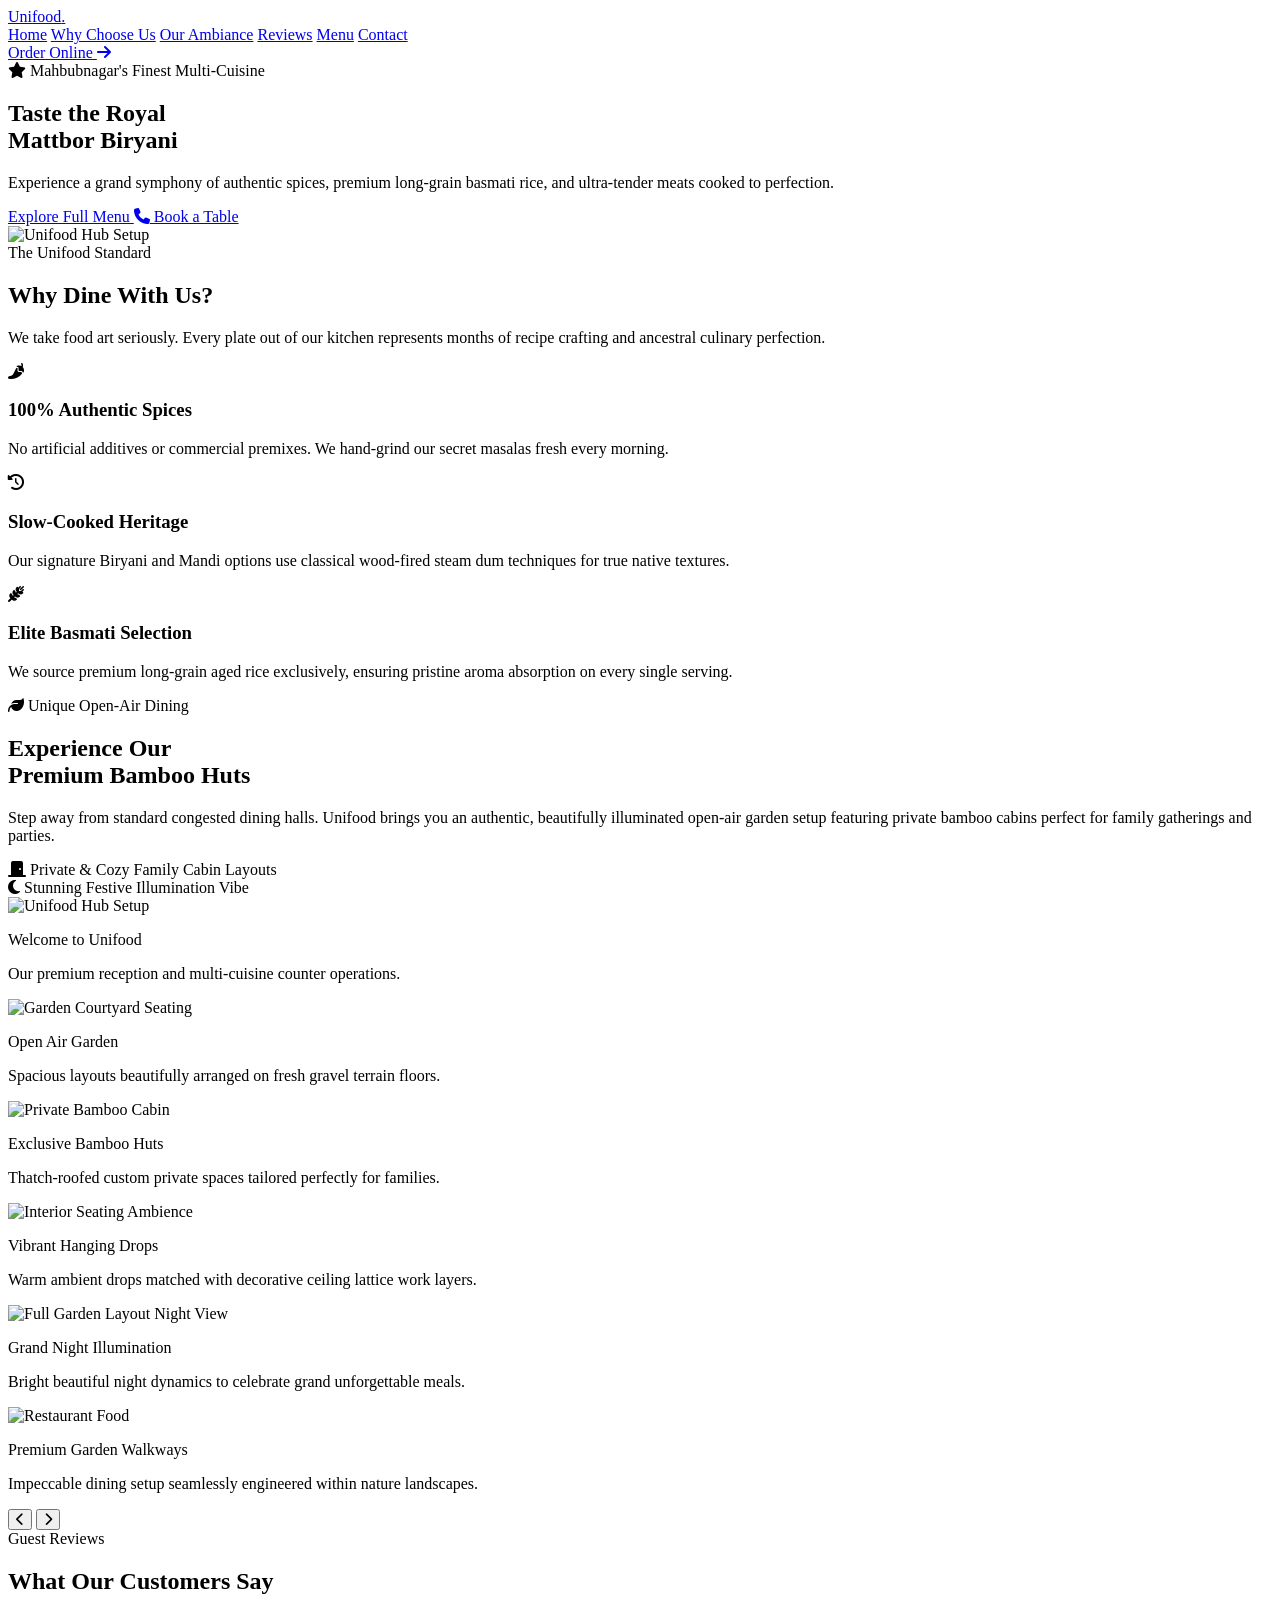
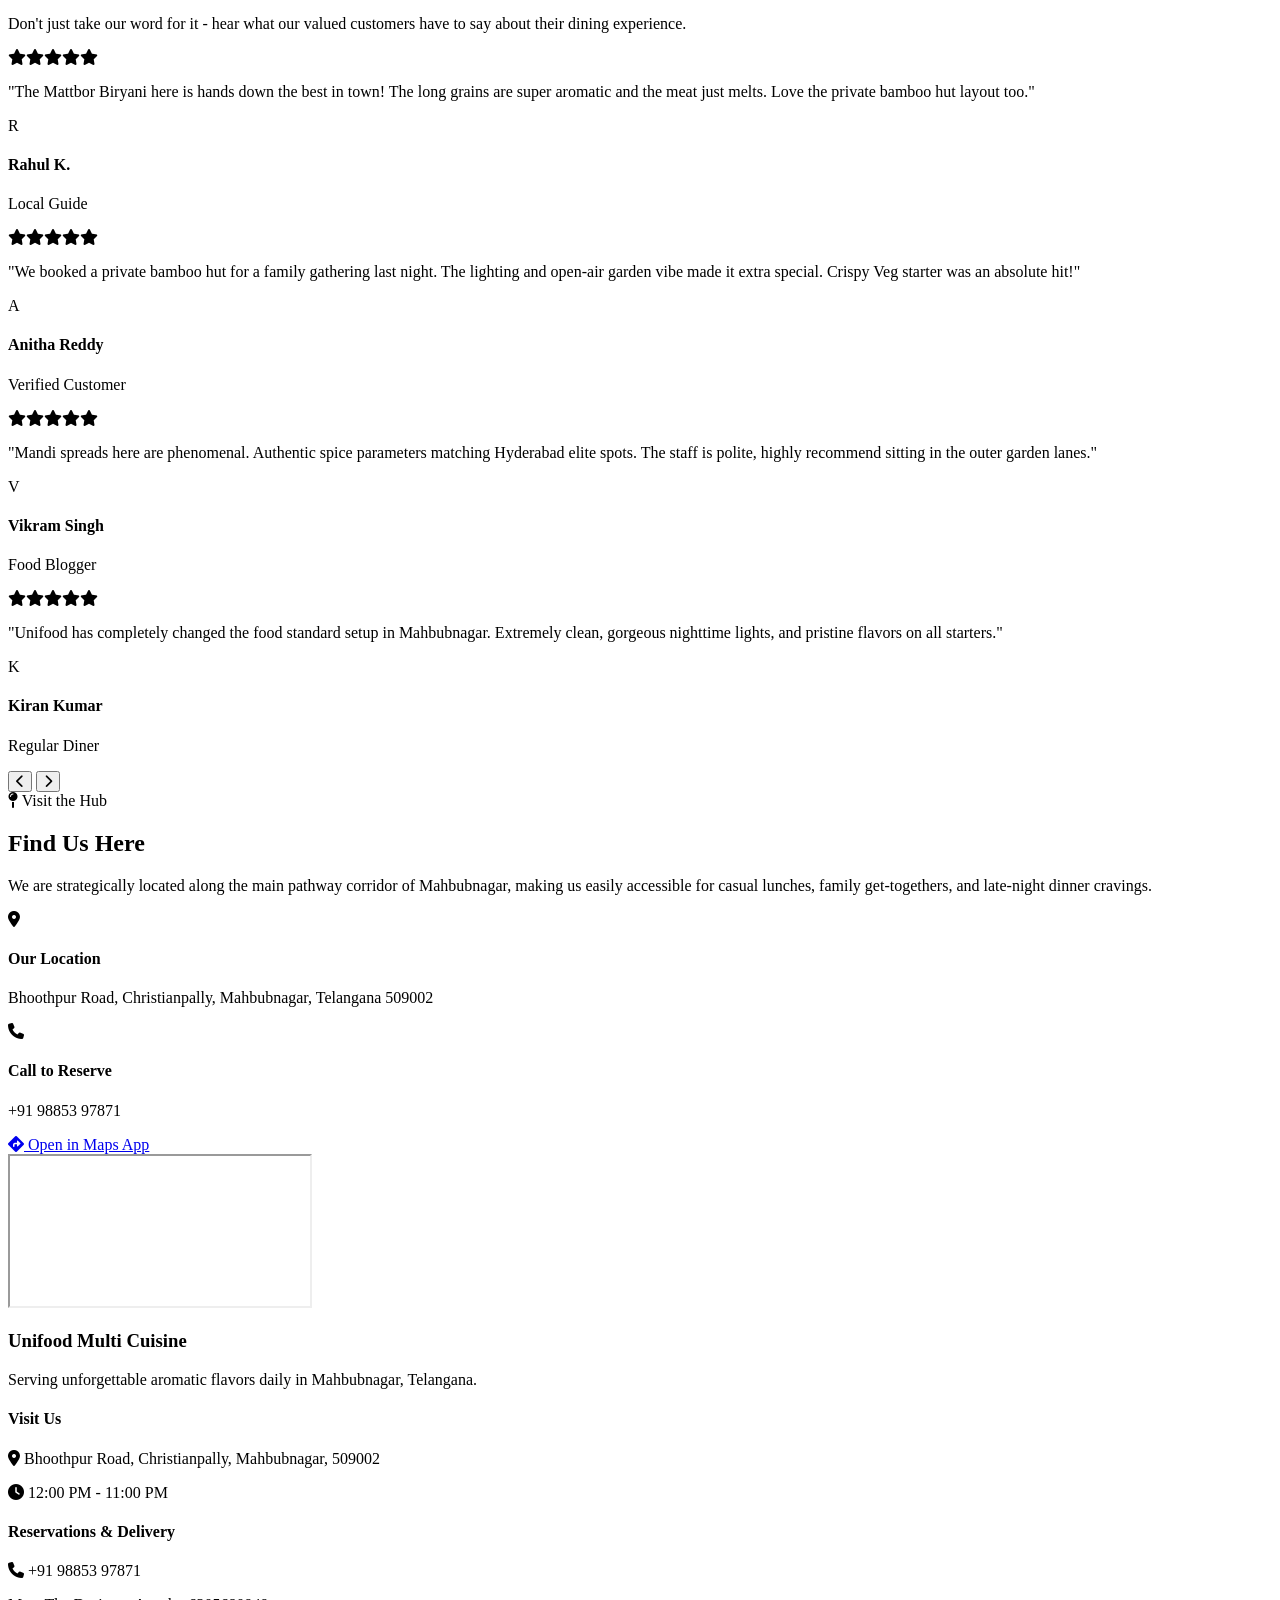
==== commit 1cafebf1: "Update print statement from 'Hello' to 'Goodbye'" ====
--- a/index.html
+++ b/index.html
@@ -168,7 +168,7 @@
                         </div>
 
                         <div class="slider-slide absolute inset-0 opacity-0 transition-opacity duration-1000 ease-in-out">
-                            <img src="https://images.unsplash.com/photo-1696250806882-f3d9f3c0c0a8?auto=format&fit=crop&w=1200&q=80" alt="Chicken Rice" class="w-full h-full object-cover">
+                           <img src="https://images.unsplash.com/photo-1504674900247-0877df9cc836?auto=format&fit=crop&w=1200&q=80" alt="Restaurant Food" class="w-full h-full object-cover">
                             <div class="absolute bottom-0 left-0 w-full bg-gradient-to-t from-black/80 to-transparent p-6 pt-12">
                                 <p class="text-white font-bold text-lg">Premium Garden Walkways</p>
                                 <p class="text-stone-300 text-xs">Impeccable dining setup seamlessly engineered within nature landscapes.</p>
